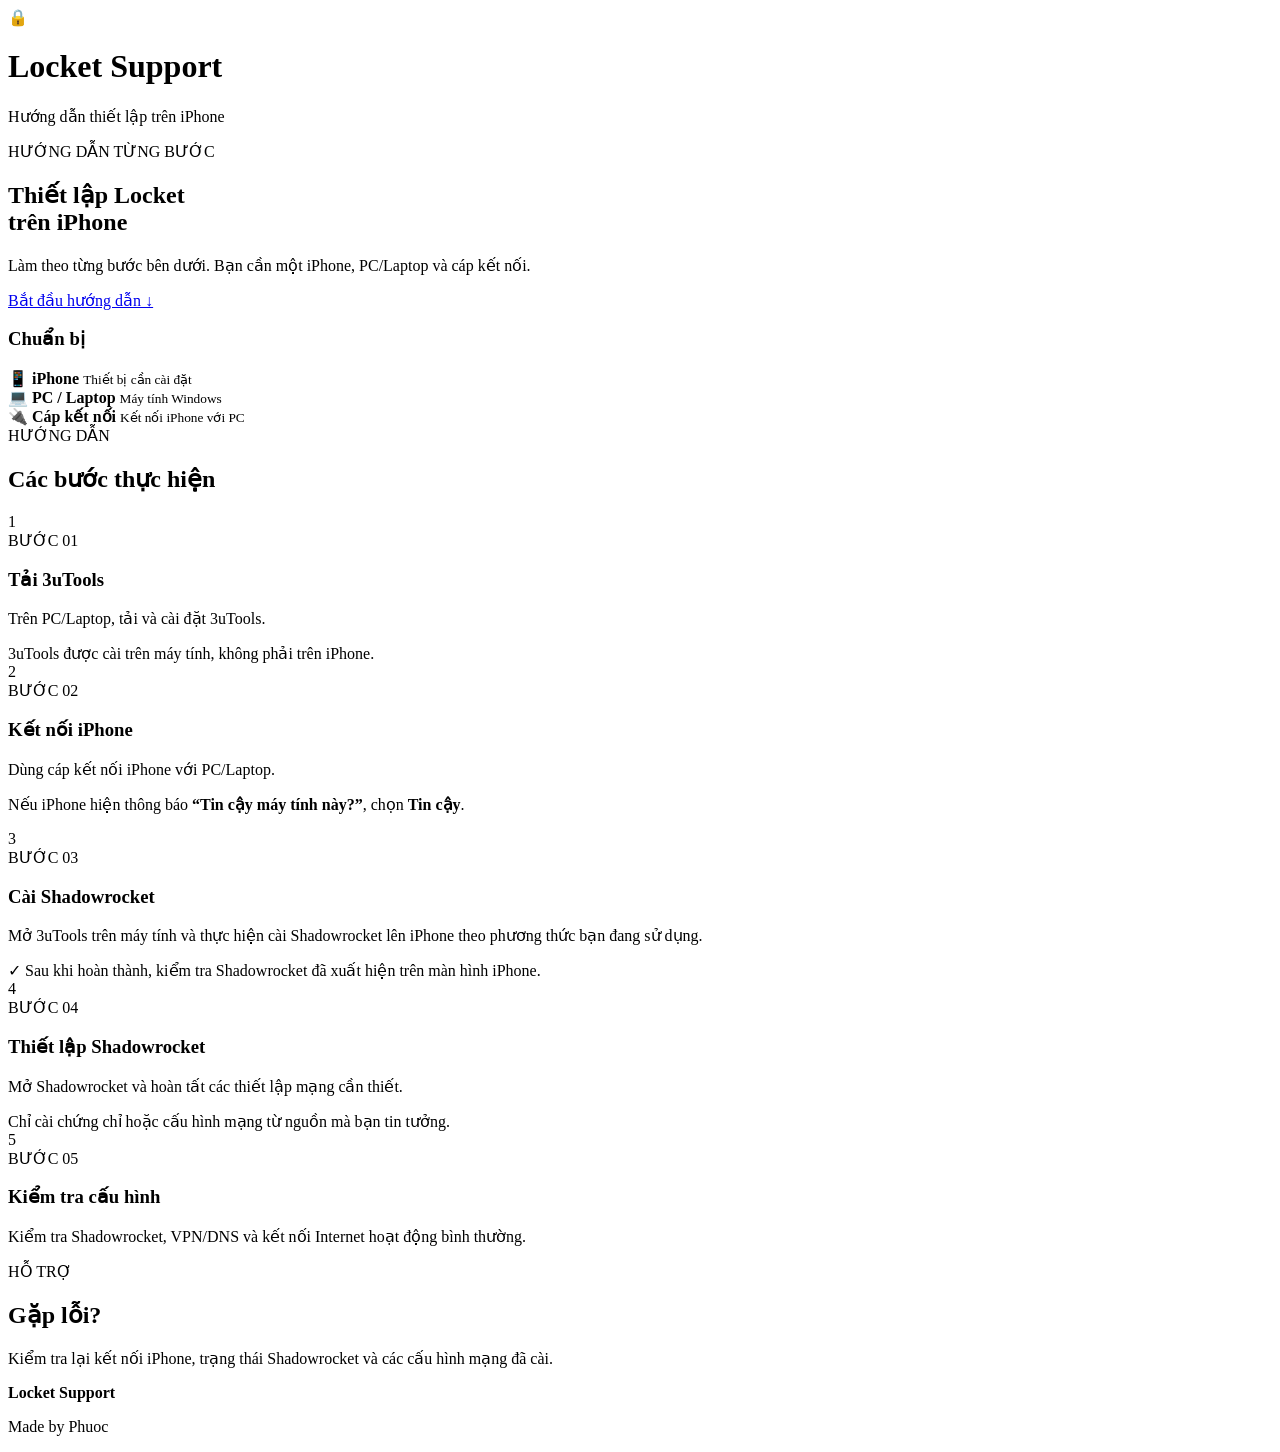
==== index.html @ b85ea480 "Create index.html" ====
<!DOCTYPE html>
<html lang="vi">
<head>
  <meta charset="UTF-8">
  <meta name="viewport" content="width=device-width, initial-scale=1.0">
  <title>Locket Support | Phuoc</title>
  <link rel="stylesheet" href="style.css">
</head>

<body>

<header>
  <div class="logo">🔒</div>
  <div>
    <h1>Locket Support</h1>
    <p>Hướng dẫn thiết lập trên iPhone</p>
  </div>
</header>

<main>

  <section class="hero">
    <span class="badge">HƯỚNG DẪN TỪNG BƯỚC</span>

    <h2>Thiết lập Locket<br>trên iPhone</h2>

    <p>
      Làm theo từng bước bên dưới. Bạn cần một iPhone,
      PC/Laptop và cáp kết nối.
    </p>

    <a href="#guide" class="primary-btn">
      Bắt đầu hướng dẫn ↓
    </a>
  </section>


  <section class="requirements">

    <h3>Chuẩn bị</h3>

    <div class="require-grid">

      <div class="require-card">
        <span>📱</span>
        <strong>iPhone</strong>
        <small>Thiết bị cần cài đặt</small>
      </div>

      <div class="require-card">
        <span>💻</span>
        <strong>PC / Laptop</strong>
        <small>Máy tính Windows</small>
      </div>

      <div class="require-card">
        <span>🔌</span>
        <strong>Cáp kết nối</strong>
        <small>Kết nối iPhone với PC</small>
      </div>

    </div>

  </section>


  <section id="guide" class="guide">

    <div class="section-title">
      <span>HƯỚNG DẪN</span>
      <h2>Các bước thực hiện</h2>
    </div>


    <!-- STEP 1 -->

    <article class="step">

      <div class="step-number">1</div>

      <div class="step-content">

        <span class="step-label">BƯỚC 01</span>

        <h3>Tải 3uTools</h3>

        <p>
          Trên PC/Laptop, tải và cài đặt 3uTools.
        </p>

        <div class="note">
          3uTools được cài trên máy tính, không phải trên iPhone.
        </div>

      </div>

    </article>


    <!-- STEP 2 -->

    <article class="step">

      <div class="step-number">2</div>

      <div class="step-content">

        <span class="step-label">BƯỚC 02</span>

        <h3>Kết nối iPhone</h3>

        <p>
          Dùng cáp kết nối iPhone với PC/Laptop.
        </p>

        <p>
          Nếu iPhone hiện thông báo
          <strong>“Tin cậy máy tính này?”</strong>,
          chọn <strong>Tin cậy</strong>.
        </p>

      </div>

    </article>


    <!-- STEP 3 -->

    <article class="step">

      <div class="step-number">3</div>

      <div class="step-content">

        <span class="step-label">BƯỚC 03</span>

        <h3>Cài Shadowrocket</h3>

        <p>
          Mở 3uTools trên máy tính và thực hiện cài
          Shadowrocket lên iPhone theo phương thức bạn đang sử dụng.
        </p>

        <div class="check">
          ✓ Sau khi hoàn thành, kiểm tra Shadowrocket đã xuất hiện
          trên màn hình iPhone.
        </div>

      </div>

    </article>


    <!-- STEP 4 -->

    <article class="step">

      <div class="step-number">4</div>

      <div class="step-content">

        <span class="step-label">BƯỚC 04</span>

        <h3>Thiết lập Shadowrocket</h3>

        <p>
          Mở Shadowrocket và hoàn tất các thiết lập mạng cần thiết.
        </p>

        <div class="warning">
          Chỉ cài chứng chỉ hoặc cấu hình mạng từ nguồn mà bạn tin tưởng.
        </div>

      </div>

    </article>


    <!-- STEP 5 -->

    <article class="step">

      <div class="step-number">5</div>

      <div class="step-content">

        <span class="step-label">BƯỚC 05</span>

        <h3>Kiểm tra cấu hình</h3>

        <p>
          Kiểm tra Shadowrocket, VPN/DNS và kết nối Internet
          hoạt động bình thường.
        </p>

      </div>

    </article>

  </section>


  <section class="help">

    <span>HỖ TRỢ</span>

    <h2>Gặp lỗi?</h2>

    <p>
      Kiểm tra lại kết nối iPhone, trạng thái Shadowrocket
      và các cấu hình mạng đã cài.
    </p>

  </section>

</main>


<footer>
  <strong>Locket Support</strong>
  <p>Made by Phuoc</p>
</footer>


<script src="script.js"></script>

</body>
</html>
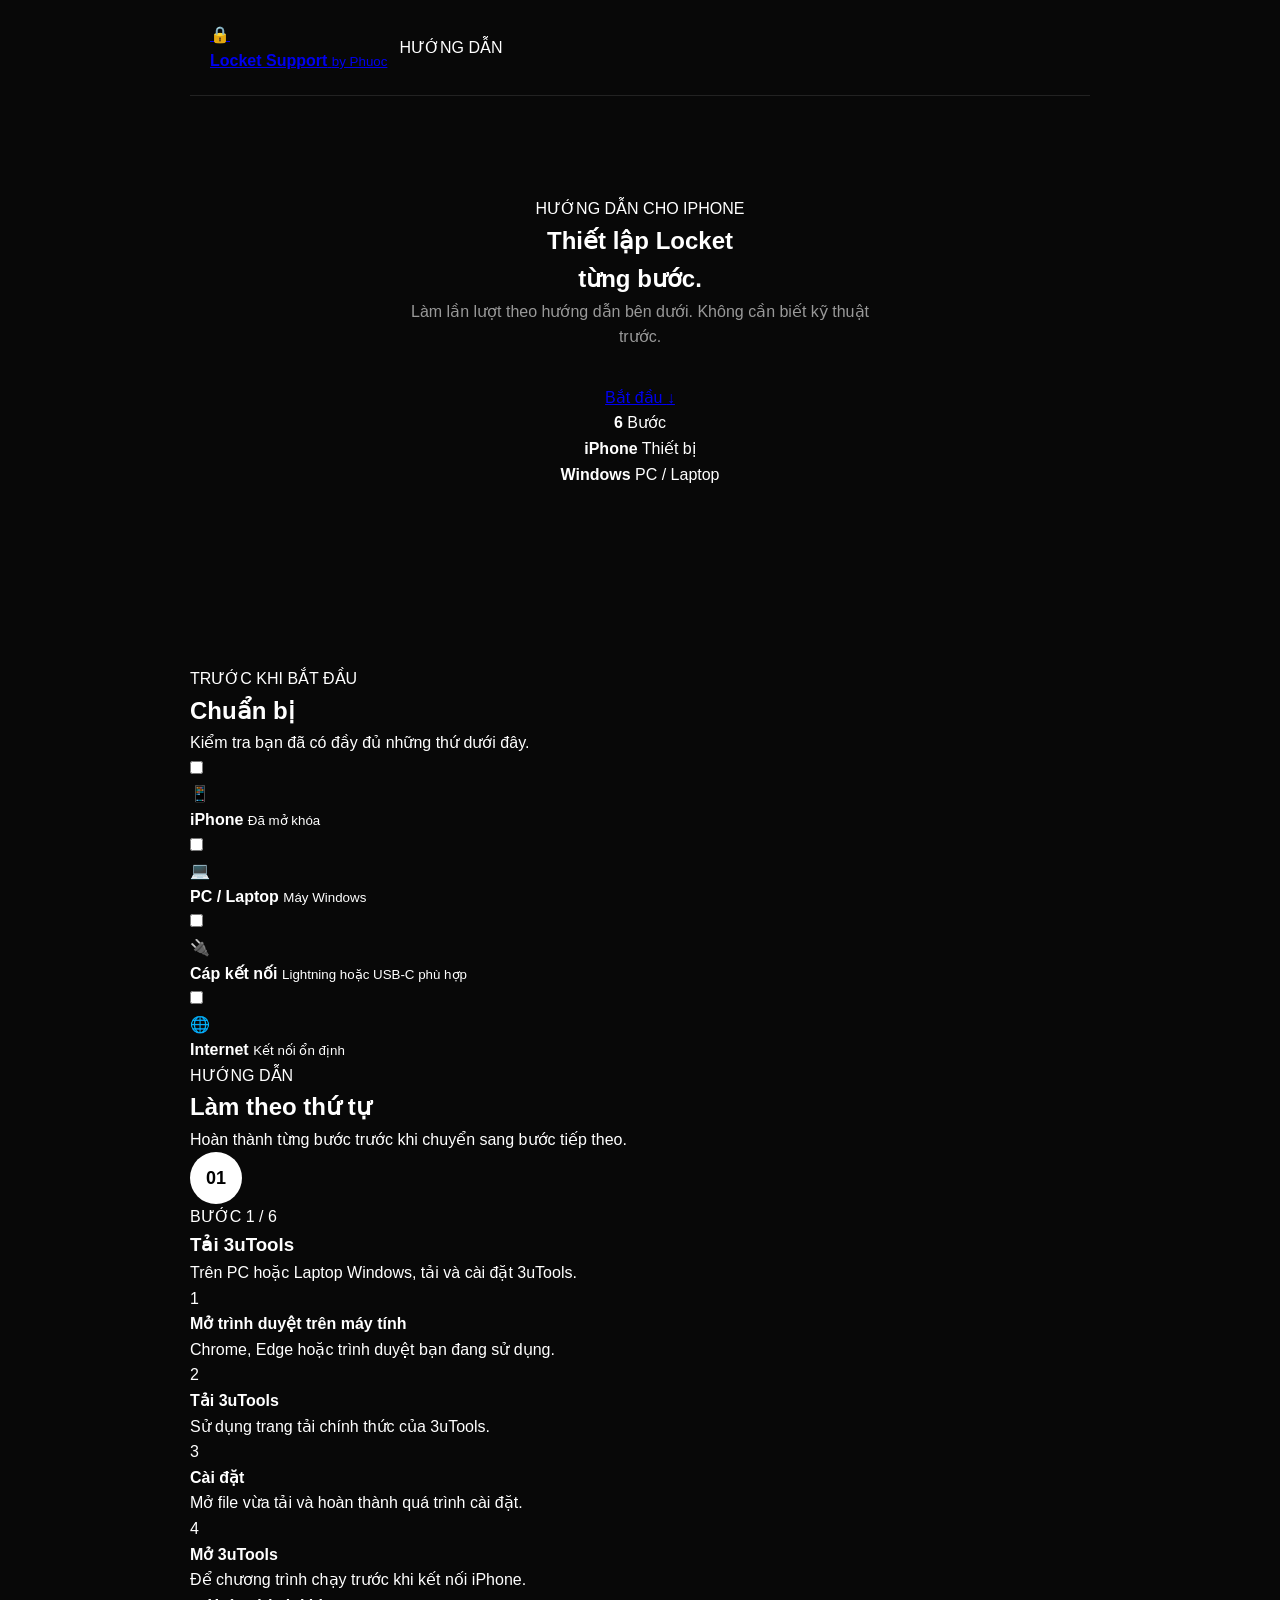
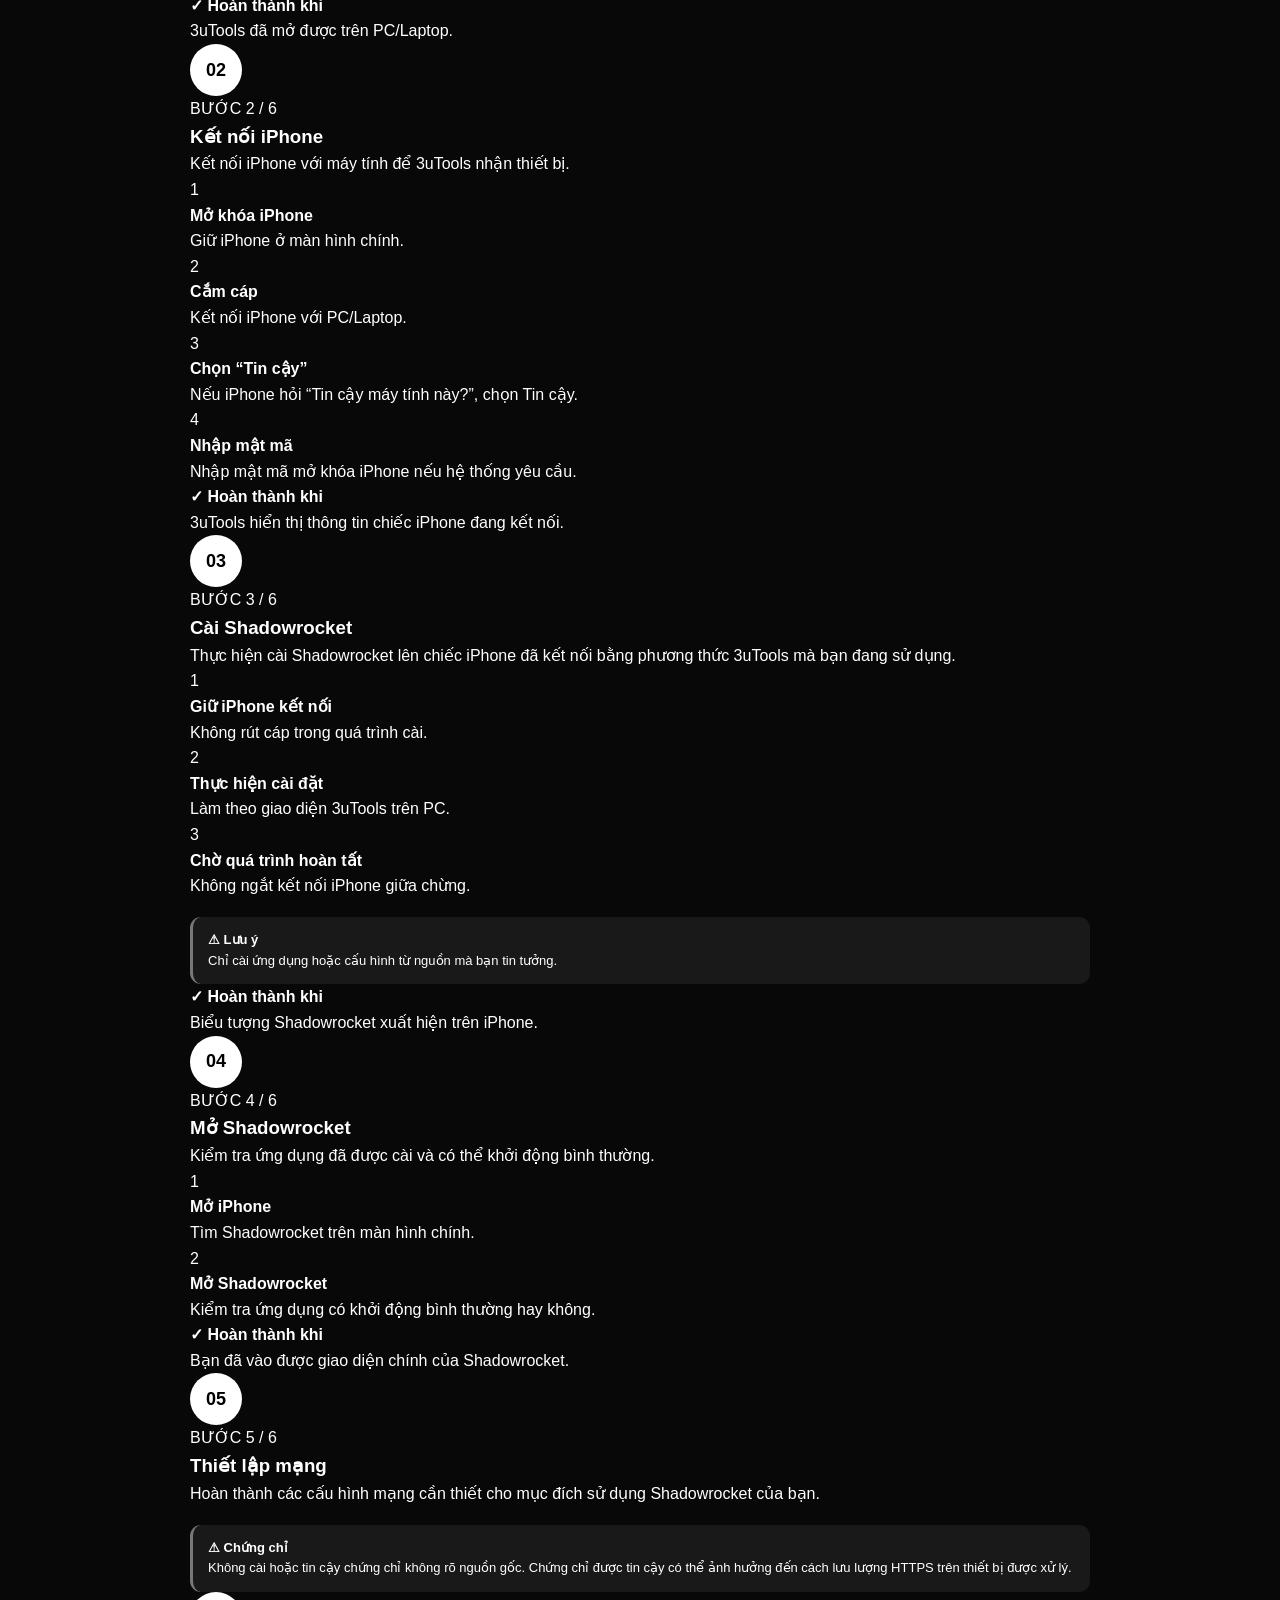
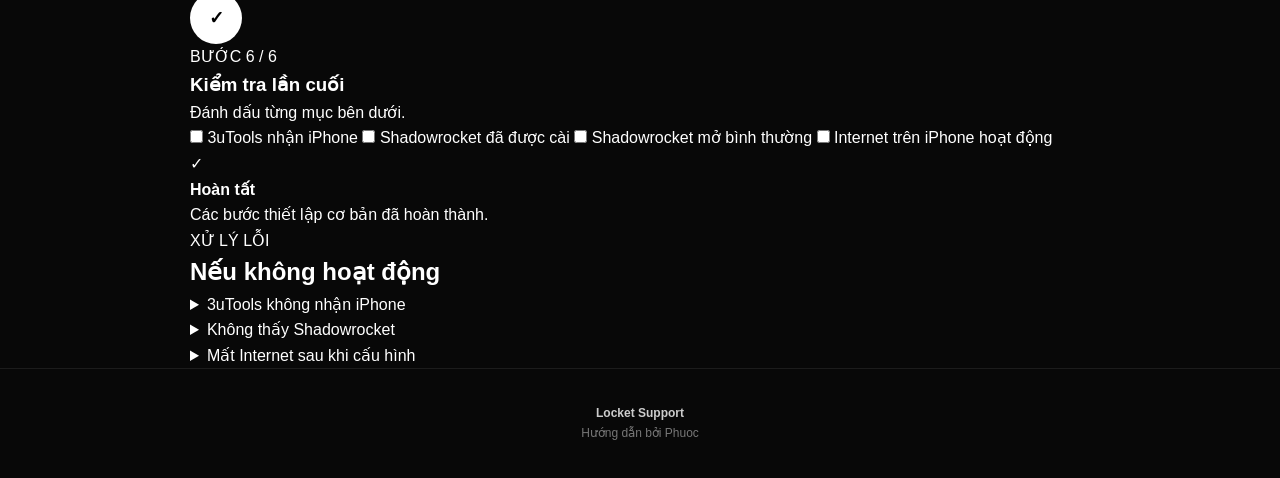
==== commit 74eaba81: "Update index.html" ====
--- a/index.html
+++ b/index.html
@@ -3,120 +3,428 @@
 <head>
   <meta charset="UTF-8">
   <meta name="viewport" content="width=device-width, initial-scale=1.0">
+  <meta name="theme-color" content="#080808">
+
   <title>Locket Support | Phuoc</title>
+
   <link rel="stylesheet" href="style.css">
 </head>
 
 <body>
 
-<header>
-  <div class="logo">🔒</div>
-  <div>
-    <h1>Locket Support</h1>
-    <p>Hướng dẫn thiết lập trên iPhone</p>
+<header class="topbar">
+  <a href="#" class="brand">
+    <div class="brand-icon">🔒</div>
+
+    <div>
+      <strong>Locket Support</strong>
+      <small>by Phuoc</small>
+    </div>
+  </a>
+
+  <div class="status">
+    HƯỚNG DẪN
   </div>
 </header>
 
+
 <main>
 
+  <!-- HERO -->
+
   <section class="hero">
-    <span class="badge">HƯỚNG DẪN TỪNG BƯỚC</span>
-
-    <h2>Thiết lập Locket<br>trên iPhone</h2>
-
-    <p>
-      Làm theo từng bước bên dưới. Bạn cần một iPhone,
-      PC/Laptop và cáp kết nối.
+
+    <div class="hero-badge">
+      HƯỚNG DẪN CHO IPHONE
+    </div>
+
+    <h1>
+      Thiết lập Locket<br>
+      từng bước.
+    </h1>
+
+    <p class="hero-description">
+      Làm lần lượt theo hướng dẫn bên dưới.
+      Không cần biết kỹ thuật trước.
     </p>
 
-    <a href="#guide" class="primary-btn">
-      Bắt đầu hướng dẫn ↓
+    <a href="#prepare" class="primary-button">
+      Bắt đầu
+      <span>↓</span>
     </a>
+
+    <div class="hero-info">
+
+      <div>
+        <strong>6</strong>
+        <span>Bước</span>
+      </div>
+
+      <div>
+        <strong>iPhone</strong>
+        <span>Thiết bị</span>
+      </div>
+
+      <div>
+        <strong>Windows</strong>
+        <span>PC / Laptop</span>
+      </div>
+
+    </div>
+
   </section>
 
 
-  <section class="requirements">
-
-    <h3>Chuẩn bị</h3>
-
-    <div class="require-grid">
-
-      <div class="require-card">
-        <span>📱</span>
-        <strong>iPhone</strong>
-        <small>Thiết bị cần cài đặt</small>
-      </div>
-
-      <div class="require-card">
-        <span>💻</span>
-        <strong>PC / Laptop</strong>
-        <small>Máy tính Windows</small>
-      </div>
-
-      <div class="require-card">
-        <span>🔌</span>
-        <strong>Cáp kết nối</strong>
-        <small>Kết nối iPhone với PC</small>
-      </div>
-
+  <!-- PREPARE -->
+
+  <section id="prepare" class="section">
+
+    <div class="section-heading">
+      <span>TRƯỚC KHI BẮT ĐẦU</span>
+      <h2>Chuẩn bị</h2>
+
+      <p>
+        Kiểm tra bạn đã có đầy đủ những thứ dưới đây.
+      </p>
     </div>
 
+
+    <div class="prepare-grid">
+
+      <label class="check-card">
+        <input type="checkbox">
+        <div class="check-icon">📱</div>
+
+        <div>
+          <strong>iPhone</strong>
+          <small>Đã mở khóa</small>
+        </div>
+      </label>
+
+
+      <label class="check-card">
+        <input type="checkbox">
+        <div class="check-icon">💻</div>
+
+        <div>
+          <strong>PC / Laptop</strong>
+          <small>Máy Windows</small>
+        </div>
+      </label>
+
+
+      <label class="check-card">
+        <input type="checkbox">
+        <div class="check-icon">🔌</div>
+
+        <div>
+          <strong>Cáp kết nối</strong>
+          <small>Lightning hoặc USB-C phù hợp</small>
+        </div>
+      </label>
+
+
+      <label class="check-card">
+        <input type="checkbox">
+        <div class="check-icon">🌐</div>
+
+        <div>
+          <strong>Internet</strong>
+          <small>Kết nối ổn định</small>
+        </div>
+      </label>
+
+    </div>
+
   </section>
 
 
-  <section id="guide" class="guide">
-
-    <div class="section-title">
+
+  <!-- GUIDE -->
+
+  <section class="section guide-section">
+
+    <div class="section-heading">
+
       <span>HƯỚNG DẪN</span>
-      <h2>Các bước thực hiện</h2>
+
+      <h2>Làm theo thứ tự</h2>
+
+      <p>
+        Hoàn thành từng bước trước khi chuyển sang bước tiếp theo.
+      </p>
+
     </div>
 
 
+
     <!-- STEP 1 -->
 
-    <article class="step">
-
-      <div class="step-number">1</div>
-
-      <div class="step-content">
-
-        <span class="step-label">BƯỚC 01</span>
-
-        <h3>Tải 3uTools</h3>
+    <article class="guide-card">
+
+      <div class="step-top">
+
+        <div class="step-number">
+          01
+        </div>
+
+        <div class="step-progress">
+          BƯỚC 1 / 6
+        </div>
+
+      </div>
+
+
+      <h3>Tải 3uTools</h3>
+
+      <p class="step-description">
+        Trên PC hoặc Laptop Windows, tải và cài đặt 3uTools.
+      </p>
+
+
+      <div class="instruction-list">
+
+        <div class="instruction">
+
+          <span>1</span>
+
+          <div>
+            <strong>Mở trình duyệt trên máy tính</strong>
+            <p>Chrome, Edge hoặc trình duyệt bạn đang sử dụng.</p>
+          </div>
+
+        </div>
+
+
+        <div class="instruction">
+
+          <span>2</span>
+
+          <div>
+            <strong>Tải 3uTools</strong>
+            <p>Sử dụng trang tải chính thức của 3uTools.</p>
+          </div>
+
+        </div>
+
+
+        <div class="instruction">
+
+          <span>3</span>
+
+          <div>
+            <strong>Cài đặt</strong>
+            <p>Mở file vừa tải và hoàn thành quá trình cài đặt.</p>
+          </div>
+
+        </div>
+
+
+        <div class="instruction">
+
+          <span>4</span>
+
+          <div>
+            <strong>Mở 3uTools</strong>
+            <p>Để chương trình chạy trước khi kết nối iPhone.</p>
+          </div>
+
+        </div>
+
+      </div>
+
+
+      <div class="tip">
+        <strong>✓ Hoàn thành khi</strong>
+        <p>3uTools đã mở được trên PC/Laptop.</p>
+      </div>
+
+    </article>
+
+
+
+    <!-- STEP 2 -->
+
+    <article class="guide-card">
+
+      <div class="step-top">
+
+        <div class="step-number">
+          02
+        </div>
+
+        <div class="step-progress">
+          BƯỚC 2 / 6
+        </div>
+
+      </div>
+
+
+      <h3>Kết nối iPhone</h3>
+
+      <p class="step-description">
+        Kết nối iPhone với máy tính để 3uTools nhận thiết bị.
+      </p>
+
+
+      <div class="instruction-list">
+
+        <div class="instruction">
+
+          <span>1</span>
+
+          <div>
+            <strong>Mở khóa iPhone</strong>
+            <p>Giữ iPhone ở màn hình chính.</p>
+          </div>
+
+        </div>
+
+
+        <div class="instruction">
+
+          <span>2</span>
+
+          <div>
+            <strong>Cắm cáp</strong>
+            <p>Kết nối iPhone với PC/Laptop.</p>
+          </div>
+
+        </div>
+
+
+        <div class="instruction">
+
+          <span>3</span>
+
+          <div>
+            <strong>Chọn “Tin cậy”</strong>
+
+            <p>
+              Nếu iPhone hỏi
+              “Tin cậy máy tính này?”,
+              chọn Tin cậy.
+            </p>
+
+          </div>
+
+        </div>
+
+
+        <div class="instruction">
+
+          <span>4</span>
+
+          <div>
+            <strong>Nhập mật mã</strong>
+
+            <p>
+              Nhập mật mã mở khóa iPhone nếu hệ thống yêu cầu.
+            </p>
+
+          </div>
+
+        </div>
+
+      </div>
+
+
+      <div class="tip">
+
+        <strong>✓ Hoàn thành khi</strong>
 
         <p>
-          Trên PC/Laptop, tải và cài đặt 3uTools.
+          3uTools hiển thị thông tin chiếc iPhone đang kết nối.
         </p>
 
-        <div class="note">
-          3uTools được cài trên máy tính, không phải trên iPhone.
-        </div>
-
       </div>
 
     </article>
 
 
-    <!-- STEP 2 -->
-
-    <article class="step">
-
-      <div class="step-number">2</div>
-
-      <div class="step-content">
-
-        <span class="step-label">BƯỚC 02</span>
-
-        <h3>Kết nối iPhone</h3>
+
+    <!-- STEP 3 -->
+
+    <article class="guide-card">
+
+      <div class="step-top">
+
+        <div class="step-number">
+          03
+        </div>
+
+        <div class="step-progress">
+          BƯỚC 3 / 6
+        </div>
+
+      </div>
+
+
+      <h3>Cài Shadowrocket</h3>
+
+      <p class="step-description">
+        Thực hiện cài Shadowrocket lên chiếc iPhone đã kết nối
+        bằng phương thức 3uTools mà bạn đang sử dụng.
+      </p>
+
+
+      <div class="instruction-list">
+
+        <div class="instruction">
+
+          <span>1</span>
+
+          <div>
+            <strong>Giữ iPhone kết nối</strong>
+            <p>Không rút cáp trong quá trình cài.</p>
+          </div>
+
+        </div>
+
+
+        <div class="instruction">
+
+          <span>2</span>
+
+          <div>
+            <strong>Thực hiện cài đặt</strong>
+            <p>Làm theo giao diện 3uTools trên PC.</p>
+          </div>
+
+        </div>
+
+
+        <div class="instruction">
+
+          <span>3</span>
+
+          <div>
+            <strong>Chờ quá trình hoàn tất</strong>
+            <p>Không ngắt kết nối iPhone giữa chừng.</p>
+          </div>
+
+        </div>
+
+      </div>
+
+
+      <div class="warning">
+
+        <strong>⚠ Lưu ý</strong>
 
         <p>
-          Dùng cáp kết nối iPhone với PC/Laptop.
+          Chỉ cài ứng dụng hoặc cấu hình từ nguồn mà bạn tin tưởng.
         </p>
 
+      </div>
+
+
+      <div class="tip">
+
+        <strong>✓ Hoàn thành khi</strong>
+
         <p>
-          Nếu iPhone hiện thông báo
-          <strong>“Tin cậy máy tính này?”</strong>,
-          chọn <strong>Tin cậy</strong>.
+          Biểu tượng Shadowrocket xuất hiện trên iPhone.
         </p>
 
       </div>
@@ -124,73 +432,171 @@
     </article>
 
 
-    <!-- STEP 3 -->
-
-    <article class="step">
-
-      <div class="step-number">3</div>
-
-      <div class="step-content">
-
-        <span class="step-label">BƯỚC 03</span>
-
-        <h3>Cài Shadowrocket</h3>
+
+    <!-- STEP 4 -->
+
+    <article class="guide-card">
+
+      <div class="step-top">
+
+        <div class="step-number">
+          04
+        </div>
+
+        <div class="step-progress">
+          BƯỚC 4 / 6
+        </div>
+
+      </div>
+
+
+      <h3>Mở Shadowrocket</h3>
+
+      <p class="step-description">
+        Kiểm tra ứng dụng đã được cài và có thể khởi động bình thường.
+      </p>
+
+
+      <div class="instruction-list">
+
+        <div class="instruction">
+
+          <span>1</span>
+
+          <div>
+            <strong>Mở iPhone</strong>
+            <p>Tìm Shadowrocket trên màn hình chính.</p>
+          </div>
+
+        </div>
+
+
+        <div class="instruction">
+
+          <span>2</span>
+
+          <div>
+            <strong>Mở Shadowrocket</strong>
+            <p>Kiểm tra ứng dụng có khởi động bình thường hay không.</p>
+          </div>
+
+        </div>
+
+      </div>
+
+
+      <div class="tip">
+
+        <strong>✓ Hoàn thành khi</strong>
 
         <p>
-          Mở 3uTools trên máy tính và thực hiện cài
-          Shadowrocket lên iPhone theo phương thức bạn đang sử dụng.
+          Bạn đã vào được giao diện chính của Shadowrocket.
         </p>
 
-        <div class="check">
-          ✓ Sau khi hoàn thành, kiểm tra Shadowrocket đã xuất hiện
-          trên màn hình iPhone.
-        </div>
-
       </div>
 
     </article>
 
 
-    <!-- STEP 4 -->
-
-    <article class="step">
-
-      <div class="step-number">4</div>
-
-      <div class="step-content">
-
-        <span class="step-label">BƯỚC 04</span>
-
-        <h3>Thiết lập Shadowrocket</h3>
+
+    <!-- STEP 5 -->
+
+    <article class="guide-card">
+
+      <div class="step-top">
+
+        <div class="step-number">
+          05
+        </div>
+
+        <div class="step-progress">
+          BƯỚC 5 / 6
+        </div>
+
+      </div>
+
+
+      <h3>Thiết lập mạng</h3>
+
+      <p class="step-description">
+        Hoàn thành các cấu hình mạng cần thiết cho mục đích sử dụng
+        Shadowrocket của bạn.
+      </p>
+
+
+      <div class="warning">
+
+        <strong>⚠ Chứng chỉ</strong>
 
         <p>
-          Mở Shadowrocket và hoàn tất các thiết lập mạng cần thiết.
+          Không cài hoặc tin cậy chứng chỉ không rõ nguồn gốc.
+          Chứng chỉ được tin cậy có thể ảnh hưởng đến cách lưu lượng
+          HTTPS trên thiết bị được xử lý.
         </p>
 
-        <div class="warning">
-          Chỉ cài chứng chỉ hoặc cấu hình mạng từ nguồn mà bạn tin tưởng.
-        </div>
-
       </div>
 
     </article>
 
 
-    <!-- STEP 5 -->
-
-    <article class="step">
-
-      <div class="step-number">5</div>
-
-      <div class="step-content">
-
-        <span class="step-label">BƯỚC 05</span>
-
-        <h3>Kiểm tra cấu hình</h3>
+
+    <!-- STEP 6 -->
+
+    <article class="guide-card final-card">
+
+      <div class="step-top">
+
+        <div class="step-number">
+          ✓
+        </div>
+
+        <div class="step-progress">
+          BƯỚC 6 / 6
+        </div>
+
+      </div>
+
+
+      <h3>Kiểm tra lần cuối</h3>
+
+      <p class="step-description">
+        Đánh dấu từng mục bên dưới.
+      </p>
+
+
+      <div class="final-checklist">
+
+        <label>
+          <input type="checkbox">
+          <span>3uTools nhận iPhone</span>
+        </label>
+
+        <label>
+          <input type="checkbox">
+          <span>Shadowrocket đã được cài</span>
+        </label>
+
+        <label>
+          <input type="checkbox">
+          <span>Shadowrocket mở bình thường</span>
+        </label>
+
+        <label>
+          <input type="checkbox">
+          <span>Internet trên iPhone hoạt động</span>
+        </label>
+
+      </div>
+
+
+      <div id="completeMessage" class="complete-message">
+
+        <div>✓</div>
+
+        <strong>Hoàn tất</strong>
 
         <p>
-          Kiểm tra Shadowrocket, VPN/DNS và kết nối Internet
-          hoạt động bình thường.
+          Các bước thiết lập cơ bản đã hoàn thành.
         </p>
 
       </div>
@@ -200,25 +606,75 @@
   </section>
 
 
-  <section class="help">
-
-    <span>HỖ TRỢ</span>
-
-    <h2>Gặp lỗi?</h2>
-
-    <p>
-      Kiểm tra lại kết nối iPhone, trạng thái Shadowrocket
-      và các cấu hình mạng đã cài.
-    </p>
+
+  <!-- TROUBLESHOOT -->
+
+  <section class="section">
+
+    <div class="section-heading">
+
+      <span>XỬ LÝ LỖI</span>
+
+      <h2>Nếu không hoạt động</h2>
+
+    </div>
+
+
+    <details>
+
+      <summary>
+        3uTools không nhận iPhone
+      </summary>
+
+      <p>
+        Kiểm tra cáp kết nối, mở khóa iPhone và kiểm tra
+        iPhone đã chọn Tin cậy máy tính hay chưa.
+      </p>
+
+    </details>
+
+
+    <details>
+
+      <summary>
+        Không thấy Shadowrocket
+      </summary>
+
+      <p>
+        Kiểm tra lại quá trình cài đặt trên 3uTools và xác nhận
+        quá trình đã hoàn thành.
+      </p>
+
+    </details>
+
+
+    <details>
+
+      <summary>
+        Mất Internet sau khi cấu hình
+      </summary>
+
+      <p>
+        Tắt cấu hình VPN/proxy vừa bật và kiểm tra lại kết nối
+        Internet trước khi tiếp tục.
+      </p>
+
+    </details>
 
   </section>
 
 </main>
 
 
+
 <footer>
+
   <strong>Locket Support</strong>
-  <p>Made by Phuoc</p>
+
+  <p>
+    Hướng dẫn bởi Phuoc
+  </p>
+
 </footer>
 
 
--- a/style.css
+++ b/style.css
@@ -0,0 +1,262 @@
+* {
+  box-sizing: border-box;
+  margin: 0;
+  padding: 0;
+}
+
+html {
+  scroll-behavior: smooth;
+}
+
+body {
+  font-family: -apple-system, BlinkMacSystemFont, "Segoe UI", sans-serif;
+  background: #080808;
+  color: #fff;
+  line-height: 1.6;
+}
+
+header {
+  max-width: 900px;
+  margin: auto;
+  padding: 22px 20px;
+  display: flex;
+  align-items: center;
+  gap: 12px;
+  border-bottom: 1px solid #222;
+}
+
+.logo {
+  width: 45px;
+  height: 45px;
+  display: grid;
+  place-items: center;
+  background: #202020;
+  border-radius: 14px;
+  font-size: 21px;
+}
+
+header h1 {
+  font-size: 17px;
+}
+
+header p {
+  font-size: 12px;
+  color: #888;
+}
+
+main {
+  max-width: 900px;
+  margin: auto;
+}
+
+.hero {
+  min-height: 570px;
+  padding: 100px 20px 60px;
+  text-align: center;
+}
+
+.badge,
+.section-title span,
+.help > span {
+  font-size: 11px;
+  letter-spacing: 2px;
+  color: #aaa;
+}
+
+.hero h2 {
+  font-size: clamp(44px, 10vw, 78px);
+  line-height: 0.98;
+  letter-spacing: -4px;
+  margin: 25px 0;
+}
+
+.hero p {
+  max-width: 500px;
+  margin: 0 auto 35px;
+  color: #999;
+}
+
+.primary-btn {
+  display: inline-block;
+  text-decoration: none;
+  color: #000;
+  background: #fff;
+  padding: 15px 24px;
+  border-radius: 14px;
+  font-weight: 700;
+  transition: .2s;
+}
+
+.primary-btn:hover {
+  transform: translateY(-2px);
+}
+
+.requirements {
+  padding: 50px 20px 80px;
+}
+
+.requirements h3 {
+  margin-bottom: 20px;
+}
+
+.require-grid {
+  display: grid;
+  grid-template-columns: repeat(3, 1fr);
+  gap: 12px;
+}
+
+.require-card {
+  background: #111;
+  border: 1px solid #202020;
+  border-radius: 18px;
+  padding: 22px;
+  display: flex;
+  flex-direction: column;
+}
+
+.require-card span {
+  font-size: 25px;
+  margin-bottom: 20px;
+}
+
+.require-card small {
+  color: #777;
+  margin-top: 3px;
+}
+
+.guide {
+  padding: 60px 20px;
+}
+
+.section-title {
+  margin-bottom: 35px;
+}
+
+.section-title h2 {
+  font-size: 34px;
+  margin-top: 5px;
+}
+
+.step {
+  position: relative;
+  display: grid;
+  grid-template-columns: 65px 1fr;
+  gap: 20px;
+  padding-bottom: 22px;
+}
+
+.step-number {
+  width: 52px;
+  height: 52px;
+  display: grid;
+  place-items: center;
+  background: #fff;
+  color: #000;
+  border-radius: 50%;
+  font-weight: 800;
+  font-size: 18px;
+}
+
+.step-content {
+  background: #111;
+  border: 1px solid #202020;
+  border-radius: 20px;
+  padding: 25px;
+  margin-bottom: 15px;
+}
+
+.step-label {
+  color: #666;
+  font-size: 10px;
+  letter-spacing: 2px;
+}
+
+.step-content h3 {
+  font-size: 23px;
+  margin: 5px 0 12px;
+}
+
+.step-content p {
+  color: #aaa;
+  margin-top: 7px;
+}
+
+.note,
+.warning,
+.check {
+  padding: 13px 15px;
+  border-radius: 11px;
+  margin-top: 18px;
+  background: #191919;
+  font-size: 13px;
+}
+
+.warning {
+  border-left: 3px solid #777;
+}
+
+.check {
+  color: #ccc;
+}
+
+.help {
+  margin: 60px 20px;
+  padding: 45px 30px;
+  background: #111;
+  border: 1px solid #222;
+  border-radius: 25px;
+  text-align: center;
+}
+
+.help h2 {
+  font-size: 32px;
+  margin: 5px;
+}
+
+.help p {
+  color: #888;
+  max-width: 500px;
+  margin: auto;
+}
+
+footer {
+  border-top: 1px solid #1c1c1c;
+  text-align: center;
+  padding: 35px;
+  color: #777;
+  font-size: 12px;
+}
+
+footer strong {
+  color: #ccc;
+}
+
+@media (max-width: 600px) {
+
+  .hero {
+    padding-top: 75px;
+    min-height: 500px;
+  }
+
+  .hero h2 {
+    letter-spacing: -2px;
+  }
+
+  .require-grid {
+    grid-template-columns: 1fr;
+  }
+
+  .step {
+    grid-template-columns: 45px 1fr;
+    gap: 12px;
+  }
+
+  .step-number {
+    width: 42px;
+    height: 42px;
+  }
+
+  .step-content {
+    padding: 20px;
+  }
+}
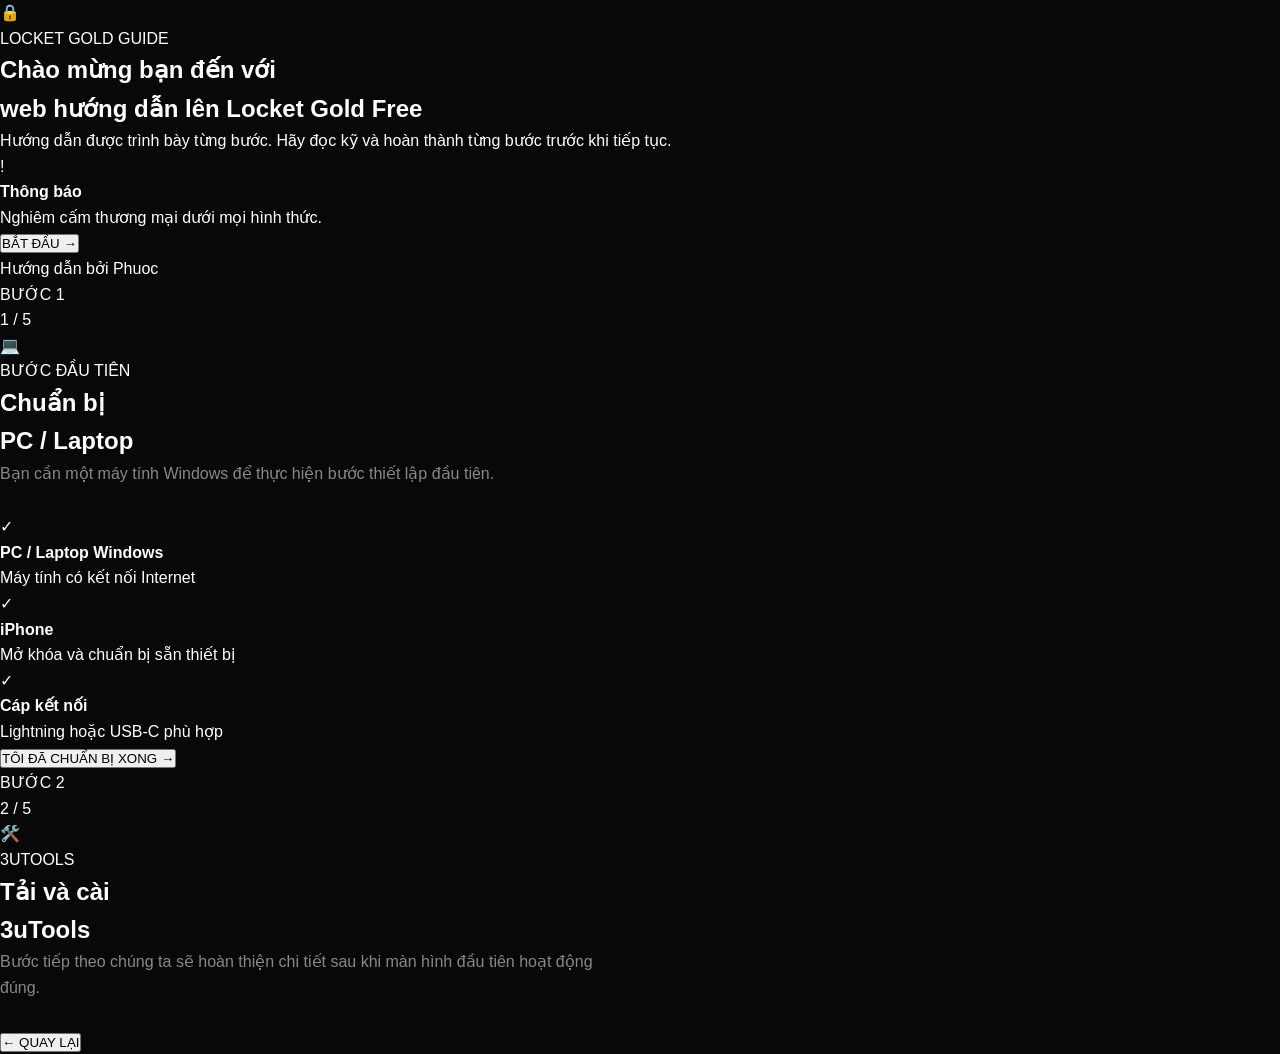
==== commit cb5493c6: "Update index.html" ====
--- a/index.html
+++ b/index.html
@@ -3,682 +3,201 @@
 <head>
   <meta charset="UTF-8">
   <meta name="viewport" content="width=device-width, initial-scale=1.0">
-  <meta name="theme-color" content="#080808">
-
-  <title>Locket Support | Phuoc</title>
+  <meta name="theme-color" content="#050505">
+
+  <title>Locket Gold | Phuoc</title>
 
   <link rel="stylesheet" href="style.css">
 </head>
 
 <body>
 
-<header class="topbar">
-  <a href="#" class="brand">
-    <div class="brand-icon">🔒</div>
-
-    <div>
-      <strong>Locket Support</strong>
-      <small>by Phuoc</small>
+  <!-- MÀN HÌNH CHÀO -->
+
+  <section id="welcome" class="screen active">
+
+    <div class="welcome-content">
+
+      <div class="locket-icon">
+        🔒
+      </div>
+
+      <div class="mini-title">
+        LOCKET GOLD GUIDE
+      </div>
+
+      <h1>
+        Chào mừng bạn đến với<br>
+        web hướng dẫn lên
+        <span>Locket Gold Free</span>
+      </h1>
+
+      <p class="description">
+        Hướng dẫn được trình bày từng bước.
+        Hãy đọc kỹ và hoàn thành từng bước trước khi tiếp tục.
+      </p>
+
+      <div class="notice">
+        <div class="notice-icon">!</div>
+
+        <div>
+          <strong>Thông báo</strong>
+          <p>
+            Nghiêm cấm thương mại dưới mọi hình thức.
+          </p>
+        </div>
+      </div>
+
+      <button class="start-button" onclick="startGuide()">
+        BẮT ĐẦU
+        <span>→</span>
+      </button>
+
+      <p class="credit">
+        Hướng dẫn bởi Phuoc
+      </p>
+
     </div>
-  </a>
-
-  <div class="status">
-    HƯỚNG DẪN
-  </div>
-</header>
-
-
-<main>
-
-  <!-- HERO -->
-
-  <section class="hero">
-
-    <div class="hero-badge">
-      HƯỚNG DẪN CHO IPHONE
+
+  </section>
+
+
+  <!-- BƯỚC 1 -->
+
+  <section id="step1" class="screen">
+
+    <div class="guide-container">
+
+      <div class="progress">
+
+        <span>BƯỚC 1</span>
+
+        <div class="progress-bar">
+          <div style="width: 20%"></div>
+        </div>
+
+        <span>1 / 5</span>
+
+      </div>
+
+
+      <div class="step-icon">
+        💻
+      </div>
+
+
+      <div class="step-label">
+        BƯỚC ĐẦU TIÊN
+      </div>
+
+
+      <h2>
+        Chuẩn bị<br>
+        PC / Laptop
+      </h2>
+
+
+      <p class="step-description">
+        Bạn cần một máy tính Windows để thực hiện
+        bước thiết lập đầu tiên.
+      </p>
+
+
+      <div class="requirements">
+
+        <div class="requirement">
+          <span>✓</span>
+
+          <div>
+            <strong>PC / Laptop Windows</strong>
+            <p>Máy tính có kết nối Internet</p>
+          </div>
+        </div>
+
+
+        <div class="requirement">
+          <span>✓</span>
+
+          <div>
+            <strong>iPhone</strong>
+            <p>Mở khóa và chuẩn bị sẵn thiết bị</p>
+          </div>
+        </div>
+
+
+        <div class="requirement">
+          <span>✓</span>
+
+          <div>
+            <strong>Cáp kết nối</strong>
+            <p>Lightning hoặc USB-C phù hợp</p>
+          </div>
+        </div>
+
+      </div>
+
+
+      <button class="next-button" onclick="nextStep()">
+        TÔI ĐÃ CHUẨN BỊ XONG
+        <span>→</span>
+      </button>
+
     </div>
 
-    <h1>
-      Thiết lập Locket<br>
-      từng bước.
-    </h1>
-
-    <p class="hero-description">
-      Làm lần lượt theo hướng dẫn bên dưới.
-      Không cần biết kỹ thuật trước.
-    </p>
-
-    <a href="#prepare" class="primary-button">
-      Bắt đầu
-      <span>↓</span>
-    </a>
-
-    <div class="hero-info">
-
-      <div>
-        <strong>6</strong>
-        <span>Bước</span>
-      </div>
-
-      <div>
-        <strong>iPhone</strong>
-        <span>Thiết bị</span>
-      </div>
-
-      <div>
-        <strong>Windows</strong>
-        <span>PC / Laptop</span>
-      </div>
+  </section>
+
+
+  <!-- BƯỚC 2 PLACEHOLDER -->
+
+  <section id="step2" class="screen">
+
+    <div class="guide-container">
+
+      <div class="progress">
+
+        <span>BƯỚC 2</span>
+
+        <div class="progress-bar">
+          <div style="width: 40%"></div>
+        </div>
+
+        <span>2 / 5</span>
+
+      </div>
+
+
+      <div class="step-icon">
+        🛠️
+      </div>
+
+
+      <div class="step-label">
+        3UTOOLS
+      </div>
+
+
+      <h2>
+        Tải và cài<br>
+        3uTools
+      </h2>
+
+
+      <p class="step-description">
+        Bước tiếp theo chúng ta sẽ hoàn thiện chi tiết
+        sau khi màn hình đầu tiên hoạt động đúng.
+      </p>
+
+
+      <button class="back-button" onclick="previousStep()">
+        ← QUAY LẠI
+      </button>
 
     </div>
 
   </section>
 
 
-  <!-- PREPARE -->
-
-  <section id="prepare" class="section">
-
-    <div class="section-heading">
-      <span>TRƯỚC KHI BẮT ĐẦU</span>
-      <h2>Chuẩn bị</h2>
-
-      <p>
-        Kiểm tra bạn đã có đầy đủ những thứ dưới đây.
-      </p>
-    </div>
-
-
-    <div class="prepare-grid">
-
-      <label class="check-card">
-        <input type="checkbox">
-        <div class="check-icon">📱</div>
-
-        <div>
-          <strong>iPhone</strong>
-          <small>Đã mở khóa</small>
-        </div>
-      </label>
-
-
-      <label class="check-card">
-        <input type="checkbox">
-        <div class="check-icon">💻</div>
-
-        <div>
-          <strong>PC / Laptop</strong>
-          <small>Máy Windows</small>
-        </div>
-      </label>
-
-
-      <label class="check-card">
-        <input type="checkbox">
-        <div class="check-icon">🔌</div>
-
-        <div>
-          <strong>Cáp kết nối</strong>
-          <small>Lightning hoặc USB-C phù hợp</small>
-        </div>
-      </label>
-
-
-      <label class="check-card">
-        <input type="checkbox">
-        <div class="check-icon">🌐</div>
-
-        <div>
-          <strong>Internet</strong>
-          <small>Kết nối ổn định</small>
-        </div>
-      </label>
-
-    </div>
-
-  </section>
-
-
-
-  <!-- GUIDE -->
-
-  <section class="section guide-section">
-
-    <div class="section-heading">
-
-      <span>HƯỚNG DẪN</span>
-
-      <h2>Làm theo thứ tự</h2>
-
-      <p>
-        Hoàn thành từng bước trước khi chuyển sang bước tiếp theo.
-      </p>
-
-    </div>
-
-
-
-    <!-- STEP 1 -->
-
-    <article class="guide-card">
-
-      <div class="step-top">
-
-        <div class="step-number">
-          01
-        </div>
-
-        <div class="step-progress">
-          BƯỚC 1 / 6
-        </div>
-
-      </div>
-
-
-      <h3>Tải 3uTools</h3>
-
-      <p class="step-description">
-        Trên PC hoặc Laptop Windows, tải và cài đặt 3uTools.
-      </p>
-
-
-      <div class="instruction-list">
-
-        <div class="instruction">
-
-          <span>1</span>
-
-          <div>
-            <strong>Mở trình duyệt trên máy tính</strong>
-            <p>Chrome, Edge hoặc trình duyệt bạn đang sử dụng.</p>
-          </div>
-
-        </div>
-
-
-        <div class="instruction">
-
-          <span>2</span>
-
-          <div>
-            <strong>Tải 3uTools</strong>
-            <p>Sử dụng trang tải chính thức của 3uTools.</p>
-          </div>
-
-        </div>
-
-
-        <div class="instruction">
-
-          <span>3</span>
-
-          <div>
-            <strong>Cài đặt</strong>
-            <p>Mở file vừa tải và hoàn thành quá trình cài đặt.</p>
-          </div>
-
-        </div>
-
-
-        <div class="instruction">
-
-          <span>4</span>
-
-          <div>
-            <strong>Mở 3uTools</strong>
-            <p>Để chương trình chạy trước khi kết nối iPhone.</p>
-          </div>
-
-        </div>
-
-      </div>
-
-
-      <div class="tip">
-        <strong>✓ Hoàn thành khi</strong>
-        <p>3uTools đã mở được trên PC/Laptop.</p>
-      </div>
-
-    </article>
-
-
-
-    <!-- STEP 2 -->
-
-    <article class="guide-card">
-
-      <div class="step-top">
-
-        <div class="step-number">
-          02
-        </div>
-
-        <div class="step-progress">
-          BƯỚC 2 / 6
-        </div>
-
-      </div>
-
-
-      <h3>Kết nối iPhone</h3>
-
-      <p class="step-description">
-        Kết nối iPhone với máy tính để 3uTools nhận thiết bị.
-      </p>
-
-
-      <div class="instruction-list">
-
-        <div class="instruction">
-
-          <span>1</span>
-
-          <div>
-            <strong>Mở khóa iPhone</strong>
-            <p>Giữ iPhone ở màn hình chính.</p>
-          </div>
-
-        </div>
-
-
-        <div class="instruction">
-
-          <span>2</span>
-
-          <div>
-            <strong>Cắm cáp</strong>
-            <p>Kết nối iPhone với PC/Laptop.</p>
-          </div>
-
-        </div>
-
-
-        <div class="instruction">
-
-          <span>3</span>
-
-          <div>
-            <strong>Chọn “Tin cậy”</strong>
-
-            <p>
-              Nếu iPhone hỏi
-              “Tin cậy máy tính này?”,
-              chọn Tin cậy.
-            </p>
-
-          </div>
-
-        </div>
-
-
-        <div class="instruction">
-
-          <span>4</span>
-
-          <div>
-            <strong>Nhập mật mã</strong>
-
-            <p>
-              Nhập mật mã mở khóa iPhone nếu hệ thống yêu cầu.
-            </p>
-
-          </div>
-
-        </div>
-
-      </div>
-
-
-      <div class="tip">
-
-        <strong>✓ Hoàn thành khi</strong>
-
-        <p>
-          3uTools hiển thị thông tin chiếc iPhone đang kết nối.
-        </p>
-
-      </div>
-
-    </article>
-
-
-
-    <!-- STEP 3 -->
-
-    <article class="guide-card">
-
-      <div class="step-top">
-
-        <div class="step-number">
-          03
-        </div>
-
-        <div class="step-progress">
-          BƯỚC 3 / 6
-        </div>
-
-      </div>
-
-
-      <h3>Cài Shadowrocket</h3>
-
-      <p class="step-description">
-        Thực hiện cài Shadowrocket lên chiếc iPhone đã kết nối
-        bằng phương thức 3uTools mà bạn đang sử dụng.
-      </p>
-
-
-      <div class="instruction-list">
-
-        <div class="instruction">
-
-          <span>1</span>
-
-          <div>
-            <strong>Giữ iPhone kết nối</strong>
-            <p>Không rút cáp trong quá trình cài.</p>
-          </div>
-
-        </div>
-
-
-        <div class="instruction">
-
-          <span>2</span>
-
-          <div>
-            <strong>Thực hiện cài đặt</strong>
-            <p>Làm theo giao diện 3uTools trên PC.</p>
-          </div>
-
-        </div>
-
-
-        <div class="instruction">
-
-          <span>3</span>
-
-          <div>
-            <strong>Chờ quá trình hoàn tất</strong>
-            <p>Không ngắt kết nối iPhone giữa chừng.</p>
-          </div>
-
-        </div>
-
-      </div>
-
-
-      <div class="warning">
-
-        <strong>⚠ Lưu ý</strong>
-
-        <p>
-          Chỉ cài ứng dụng hoặc cấu hình từ nguồn mà bạn tin tưởng.
-        </p>
-
-      </div>
-
-
-      <div class="tip">
-
-        <strong>✓ Hoàn thành khi</strong>
-
-        <p>
-          Biểu tượng Shadowrocket xuất hiện trên iPhone.
-        </p>
-
-      </div>
-
-    </article>
-
-
-
-    <!-- STEP 4 -->
-
-    <article class="guide-card">
-
-      <div class="step-top">
-
-        <div class="step-number">
-          04
-        </div>
-
-        <div class="step-progress">
-          BƯỚC 4 / 6
-        </div>
-
-      </div>
-
-
-      <h3>Mở Shadowrocket</h3>
-
-      <p class="step-description">
-        Kiểm tra ứng dụng đã được cài và có thể khởi động bình thường.
-      </p>
-
-
-      <div class="instruction-list">
-
-        <div class="instruction">
-
-          <span>1</span>
-
-          <div>
-            <strong>Mở iPhone</strong>
-            <p>Tìm Shadowrocket trên màn hình chính.</p>
-          </div>
-
-        </div>
-
-
-        <div class="instruction">
-
-          <span>2</span>
-
-          <div>
-            <strong>Mở Shadowrocket</strong>
-            <p>Kiểm tra ứng dụng có khởi động bình thường hay không.</p>
-          </div>
-
-        </div>
-
-      </div>
-
-
-      <div class="tip">
-
-        <strong>✓ Hoàn thành khi</strong>
-
-        <p>
-          Bạn đã vào được giao diện chính của Shadowrocket.
-        </p>
-
-      </div>
-
-    </article>
-
-
-
-    <!-- STEP 5 -->
-
-    <article class="guide-card">
-
-      <div class="step-top">
-
-        <div class="step-number">
-          05
-        </div>
-
-        <div class="step-progress">
-          BƯỚC 5 / 6
-        </div>
-
-      </div>
-
-
-      <h3>Thiết lập mạng</h3>
-
-      <p class="step-description">
-        Hoàn thành các cấu hình mạng cần thiết cho mục đích sử dụng
-        Shadowrocket của bạn.
-      </p>
-
-
-      <div class="warning">
-
-        <strong>⚠ Chứng chỉ</strong>
-
-        <p>
-          Không cài hoặc tin cậy chứng chỉ không rõ nguồn gốc.
-          Chứng chỉ được tin cậy có thể ảnh hưởng đến cách lưu lượng
-          HTTPS trên thiết bị được xử lý.
-        </p>
-
-      </div>
-
-    </article>
-
-
-
-    <!-- STEP 6 -->
-
-    <article class="guide-card final-card">
-
-      <div class="step-top">
-
-        <div class="step-number">
-          ✓
-        </div>
-
-        <div class="step-progress">
-          BƯỚC 6 / 6
-        </div>
-
-      </div>
-
-
-      <h3>Kiểm tra lần cuối</h3>
-
-      <p class="step-description">
-        Đánh dấu từng mục bên dưới.
-      </p>
-
-
-      <div class="final-checklist">
-
-        <label>
-          <input type="checkbox">
-          <span>3uTools nhận iPhone</span>
-        </label>
-
-        <label>
-          <input type="checkbox">
-          <span>Shadowrocket đã được cài</span>
-        </label>
-
-        <label>
-          <input type="checkbox">
-          <span>Shadowrocket mở bình thường</span>
-        </label>
-
-        <label>
-          <input type="checkbox">
-          <span>Internet trên iPhone hoạt động</span>
-        </label>
-
-      </div>
-
-
-      <div id="completeMessage" class="complete-message">
-
-        <div>✓</div>
-
-        <strong>Hoàn tất</strong>
-
-        <p>
-          Các bước thiết lập cơ bản đã hoàn thành.
-        </p>
-
-      </div>
-
-    </article>
-
-  </section>
-
-
-
-  <!-- TROUBLESHOOT -->
-
-  <section class="section">
-
-    <div class="section-heading">
-
-      <span>XỬ LÝ LỖI</span>
-
-      <h2>Nếu không hoạt động</h2>
-
-    </div>
-
-
-    <details>
-
-      <summary>
-        3uTools không nhận iPhone
-      </summary>
-
-      <p>
-        Kiểm tra cáp kết nối, mở khóa iPhone và kiểm tra
-        iPhone đã chọn Tin cậy máy tính hay chưa.
-      </p>
-
-    </details>
-
-
-    <details>
-
-      <summary>
-        Không thấy Shadowrocket
-      </summary>
-
-      <p>
-        Kiểm tra lại quá trình cài đặt trên 3uTools và xác nhận
-        quá trình đã hoàn thành.
-      </p>
-
-    </details>
-
-
-    <details>
-
-      <summary>
-        Mất Internet sau khi cấu hình
-      </summary>
-
-      <p>
-        Tắt cấu hình VPN/proxy vừa bật và kiểm tra lại kết nối
-        Internet trước khi tiếp tục.
-      </p>
-
-    </details>
-
-  </section>
-
-</main>
-
-
-
-<footer>
-
-  <strong>Locket Support</strong>
-
-  <p>
-    Hướng dẫn bởi Phuoc
-  </p>
-
-</footer>
-
-
-<script src="script.js"></script>
+  <script src="script.js"></script>
 
 </body>
 </html>
--- a/style.css
+++ b/style.css
@@ -1,7 +1,7 @@
 * {
-  box-sizing: border-box;
   margin: 0;
   padding: 0;
+  box-sizing: border-box;
 }
 
 html {
@@ -9,254 +9,553 @@
 }
 
 body {
-  font-family: -apple-system, BlinkMacSystemFont, "Segoe UI", sans-serif;
   background: #080808;
   color: #fff;
+
+  font-family:
+    -apple-system,
+    BlinkMacSystemFont,
+    "Segoe UI",
+    sans-serif;
+
   line-height: 1.6;
 }
 
-header {
-  max-width: 900px;
+.topbar {
+  height: 75px;
+
+  display: flex;
+  align-items: center;
+  justify-content: space-between;
+
+  max-width: 920px;
+
   margin: auto;
-  padding: 22px 20px;
+  padding: 0 20px;
+
+  border-bottom: 1px solid #202020;
+}
+
+.brand {
+  color: white;
+  text-decoration: none;
+
   display: flex;
   align-items: center;
+  gap: 11px;
+}
+
+.brand-icon {
+  width: 42px;
+  height: 42px;
+
+  display: grid;
+  place-items: center;
+
+  background: #181818;
+
+  border: 1px solid #292929;
+  border-radius: 13px;
+}
+
+.brand strong,
+.brand small {
+  display: block;
+}
+
+.brand small {
+  color: #777;
+}
+
+.status {
+  font-size: 10px;
+
+  letter-spacing: 1.5px;
+
+  color: #888;
+
+  border: 1px solid #282828;
+
+  padding: 6px 10px;
+
+  border-radius: 20px;
+}
+
+main {
+  max-width: 920px;
+  margin: auto;
+}
+
+
+/* HERO */
+
+.hero {
+  min-height: 620px;
+
+  display: flex;
+  flex-direction: column;
+  align-items: center;
+  justify-content: center;
+
+  text-align: center;
+
+  padding: 80px 20px;
+}
+
+.hero-badge {
+  font-size: 10px;
+
+  letter-spacing: 2px;
+
+  color: #888;
+
+  border: 1px solid #292929;
+
+  padding: 7px 13px;
+
+  border-radius: 30px;
+}
+
+.hero h1 {
+  margin: 24px 0;
+
+  font-size: clamp(50px, 10vw, 82px);
+
+  line-height: .96;
+
+  letter-spacing: -5px;
+}
+
+.hero-description {
+  max-width: 480px;
+
+  color: #888;
+
+  margin-bottom: 30px;
+}
+
+.primary-button {
+  background: white;
+  color: black;
+
+  text-decoration: none;
+
+  padding: 15px 24px;
+
+  border-radius: 14px;
+
+  font-weight: 750;
+
+  display: inline-flex;
+  gap: 20px;
+
+  transition: .2s;
+}
+
+.primary-button:hover {
+  transform: translateY(-2px);
+}
+
+.hero-info {
+  display: flex;
+
+  margin-top: 70px;
+
+  border: 1px solid #202020;
+
+  border-radius: 17px;
+
+  overflow: hidden;
+}
+
+.hero-info div {
+  min-width: 130px;
+
+  padding: 16px 25px;
+
+  border-right: 1px solid #202020;
+}
+
+.hero-info div:last-child {
+  border-right: 0;
+}
+
+.hero-info strong,
+.hero-info span {
+  display: block;
+}
+
+.hero-info span {
+  color: #666;
+  font-size: 11px;
+}
+
+
+/* SECTIONS */
+
+.section {
+  padding: 75px 20px;
+}
+
+.section-heading {
+  margin-bottom: 35px;
+}
+
+.section-heading > span {
+  color: #666;
+
+  font-size: 10px;
+
+  letter-spacing: 2px;
+}
+
+.section-heading h2 {
+  font-size: 37px;
+
+  letter-spacing: -1px;
+
+  margin-top: 4px;
+}
+
+.section-heading p {
+  color: #777;
+}
+
+
+/* PREPARE */
+
+.prepare-grid {
+  display: grid;
+
+  grid-template-columns: 1fr 1fr;
+
   gap: 12px;
+}
+
+.check-card {
+  background: #111;
+
+  border: 1px solid #222;
+
+  border-radius: 17px;
+
+  padding: 20px;
+
+  display: flex;
+  align-items: center;
+
+  gap: 15px;
+
+  cursor: pointer;
+}
+
+.check-card:hover {
+  border-color: #444;
+}
+
+.check-card input {
+  width: 18px;
+  height: 18px;
+
+  accent-color: white;
+}
+
+.check-icon {
+  font-size: 25px;
+}
+
+.check-card strong,
+.check-card small {
+  display: block;
+}
+
+.check-card small {
+  color: #777;
+}
+
+
+/* GUIDE */
+
+.guide-card {
+  background: #101010;
+
+  border: 1px solid #222;
+
+  border-radius: 25px;
+
+  padding: 30px;
+
+  margin-bottom: 22px;
+}
+
+.step-top {
+  display: flex;
+
+  justify-content: space-between;
+
+  align-items: center;
+
+  margin-bottom: 30px;
+}
+
+.step-number {
+  width: 50px;
+  height: 50px;
+
+  border-radius: 50%;
+
+  background: white;
+  color: black;
+
+  display: grid;
+  place-items: center;
+
+  font-weight: 800;
+}
+
+.step-progress {
+  color: #666;
+
+  font-size: 10px;
+
+  letter-spacing: 2px;
+}
+
+.guide-card h3 {
+  font-size: 29px;
+
+  margin-bottom: 5px;
+}
+
+.step-description {
+  color: #888;
+
+  max-width: 600px;
+
+  margin-bottom: 28px;
+}
+
+
+/* INSTRUCTIONS */
+
+.instruction-list {
+  border-top: 1px solid #222;
+}
+
+.instruction {
+  display: grid;
+
+  grid-template-columns: 38px 1fr;
+
+  gap: 15px;
+
+  padding: 20px 0;
+
   border-bottom: 1px solid #222;
 }
 
-.logo {
-  width: 45px;
-  height: 45px;
+.instruction > span {
+  width: 30px;
+  height: 30px;
+
   display: grid;
   place-items: center;
-  background: #202020;
-  border-radius: 14px;
-  font-size: 21px;
-}
-
-header h1 {
-  font-size: 17px;
-}
-
-header p {
+
+  border-radius: 50%;
+
+  background: #1c1c1c;
+
+  color: #aaa;
+
   font-size: 12px;
+}
+
+.instruction p {
+  color: #777;
+
+  margin-top: 3px;
+
+  font-size: 14px;
+}
+
+
+/* BOXES */
+
+.tip,
+.warning {
+  padding: 17px;
+
+  margin-top: 22px;
+
+  border-radius: 13px;
+
+  background: #181818;
+}
+
+.tip p,
+.warning p {
   color: #888;
-}
-
-main {
-  max-width: 900px;
-  margin: auto;
-}
-
-.hero {
-  min-height: 570px;
-  padding: 100px 20px 60px;
+
+  font-size: 13px;
+
+  margin-top: 3px;
+}
+
+.warning {
+  border-left: 3px solid #555;
+}
+
+
+/* FINAL */
+
+.final-checklist {
+  display: grid;
+
+  gap: 9px;
+}
+
+.final-checklist label {
+  background: #181818;
+
+  padding: 15px;
+
+  border-radius: 12px;
+
+  display: flex;
+
+  gap: 12px;
+
+  cursor: pointer;
+}
+
+.final-checklist input {
+  width: 18px;
+
+  accent-color: white;
+}
+
+.complete-message {
+  display: none;
+
+  margin-top: 25px;
+
   text-align: center;
-}
-
-.badge,
-.section-title span,
-.help > span {
-  font-size: 11px;
-  letter-spacing: 2px;
-  color: #aaa;
-}
-
-.hero h2 {
-  font-size: clamp(44px, 10vw, 78px);
-  line-height: 0.98;
-  letter-spacing: -4px;
-  margin: 25px 0;
-}
-
-.hero p {
-  max-width: 500px;
-  margin: 0 auto 35px;
-  color: #999;
-}
-
-.primary-btn {
-  display: inline-block;
-  text-decoration: none;
-  color: #000;
-  background: #fff;
-  padding: 15px 24px;
-  border-radius: 14px;
-  font-weight: 700;
-  transition: .2s;
-}
-
-.primary-btn:hover {
-  transform: translateY(-2px);
-}
-
-.requirements {
-  padding: 50px 20px 80px;
-}
-
-.requirements h3 {
-  margin-bottom: 20px;
-}
-
-.require-grid {
-  display: grid;
-  grid-template-columns: repeat(3, 1fr);
-  gap: 12px;
-}
-
-.require-card {
+
+  padding: 35px;
+
+  border: 1px solid #333;
+
+  border-radius: 18px;
+}
+
+.complete-message div {
+  width: 50px;
+  height: 50px;
+
+  margin: 0 auto 12px;
+
+  display: grid;
+  place-items: center;
+
+  background: white;
+  color: black;
+
+  border-radius: 50%;
+
+  font-size: 23px;
+}
+
+.complete-message p {
+  color: #777;
+}
+
+
+/* FAQ */
+
+details {
   background: #111;
-  border: 1px solid #202020;
-  border-radius: 18px;
-  padding: 22px;
-  display: flex;
-  flex-direction: column;
-}
-
-.require-card span {
-  font-size: 25px;
-  margin-bottom: 20px;
-}
-
-.require-card small {
+
+  border: 1px solid #222;
+
+  border-radius: 15px;
+
+  margin-bottom: 10px;
+
+  padding: 18px;
+}
+
+summary {
+  cursor: pointer;
+
+  font-weight: 650;
+}
+
+details p {
+  color: #888;
+
+  margin-top: 13px;
+
+  font-size: 14px;
+}
+
+
+/* FOOTER */
+
+footer {
+  text-align: center;
+
+  padding: 50px 20px;
+
+  border-top: 1px solid #202020;
+
   color: #777;
-  margin-top: 3px;
-}
-
-.guide {
-  padding: 60px 20px;
-}
-
-.section-title {
-  margin-bottom: 35px;
-}
-
-.section-title h2 {
-  font-size: 34px;
-  margin-top: 5px;
-}
-
-.step {
-  position: relative;
-  display: grid;
-  grid-template-columns: 65px 1fr;
-  gap: 20px;
-  padding-bottom: 22px;
-}
-
-.step-number {
-  width: 52px;
-  height: 52px;
-  display: grid;
-  place-items: center;
-  background: #fff;
-  color: #000;
-  border-radius: 50%;
-  font-weight: 800;
-  font-size: 18px;
-}
-
-.step-content {
-  background: #111;
-  border: 1px solid #202020;
-  border-radius: 20px;
-  padding: 25px;
-  margin-bottom: 15px;
-}
-
-.step-label {
-  color: #666;
-  font-size: 10px;
-  letter-spacing: 2px;
-}
-
-.step-content h3 {
-  font-size: 23px;
-  margin: 5px 0 12px;
-}
-
-.step-content p {
-  color: #aaa;
-  margin-top: 7px;
-}
-
-.note,
-.warning,
-.check {
-  padding: 13px 15px;
-  border-radius: 11px;
-  margin-top: 18px;
-  background: #191919;
-  font-size: 13px;
-}
-
-.warning {
-  border-left: 3px solid #777;
-}
-
-.check {
-  color: #ccc;
-}
-
-.help {
-  margin: 60px 20px;
-  padding: 45px 30px;
-  background: #111;
-  border: 1px solid #222;
-  border-radius: 25px;
-  text-align: center;
-}
-
-.help h2 {
-  font-size: 32px;
-  margin: 5px;
-}
-
-.help p {
-  color: #888;
-  max-width: 500px;
-  margin: auto;
-}
-
-footer {
-  border-top: 1px solid #1c1c1c;
-  text-align: center;
-  padding: 35px;
-  color: #777;
+
   font-size: 12px;
 }
 
 footer strong {
-  color: #ccc;
-}
+  color: white;
+}
+
+
+/* MOBILE */
 
 @media (max-width: 600px) {
 
   .hero {
-    padding-top: 75px;
-    min-height: 500px;
-  }
-
-  .hero h2 {
-    letter-spacing: -2px;
-  }
-
-  .require-grid {
+    min-height: 570px;
+  }
+
+  .hero h1 {
+    letter-spacing: -3px;
+  }
+
+  .hero-info {
+    width: 100%;
+  }
+
+  .hero-info div {
+    min-width: 0;
+
+    flex: 1;
+
+    padding: 14px 8px;
+  }
+
+  .prepare-grid {
     grid-template-columns: 1fr;
   }
 
-  .step {
-    grid-template-columns: 45px 1fr;
-    gap: 12px;
-  }
-
-  .step-number {
-    width: 42px;
-    height: 42px;
-  }
-
-  .step-content {
-    padding: 20px;
-  }
-}
+  .guide-card {
+    padding: 22px;
+  }
+
+  .section {
+    padding: 55px 16px;
+  }
+
+  .section-heading h2 {
+    font-size: 32px;
+  }
+
+}
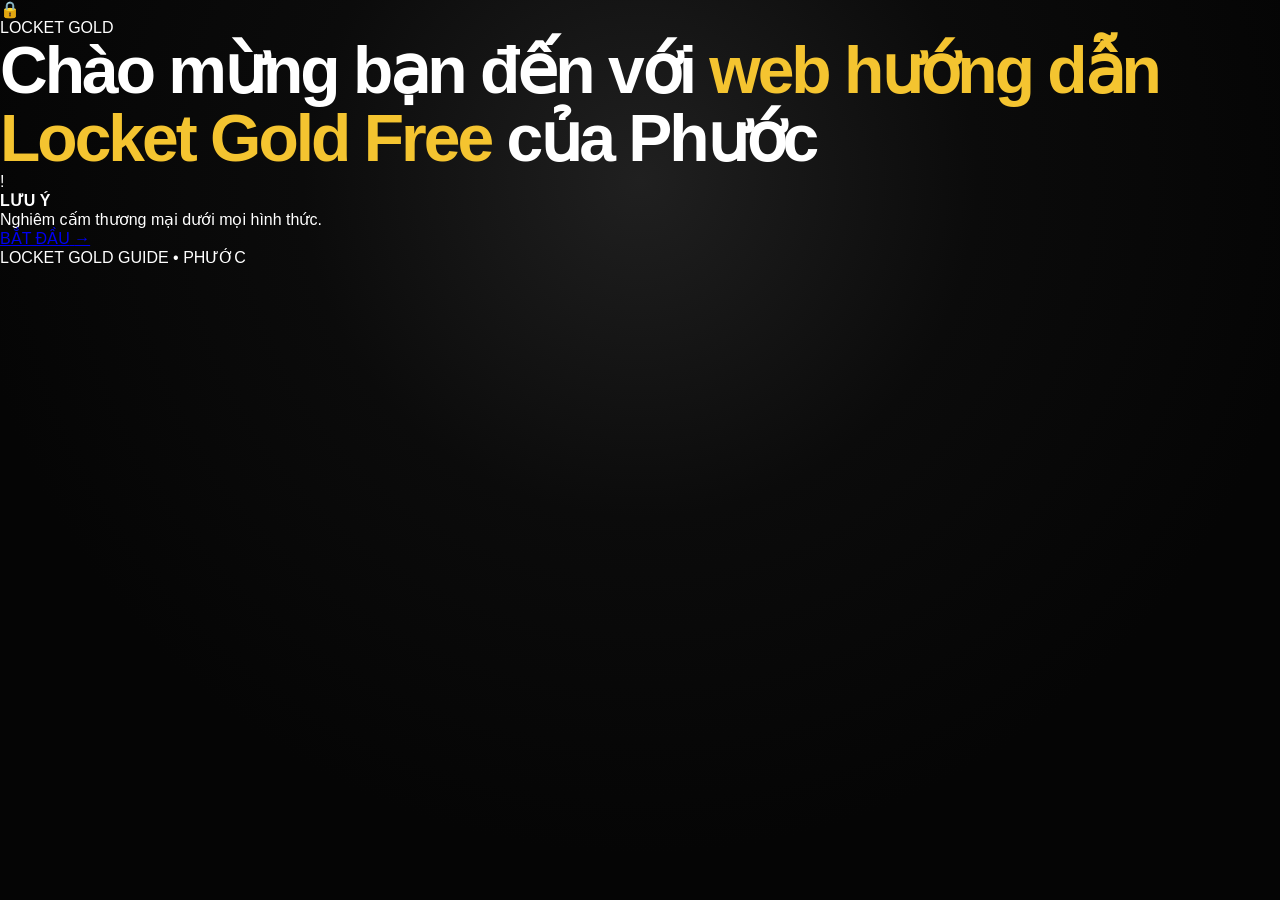
==== commit 24ef0517: "Update index.html" ====
--- a/index.html
+++ b/index.html
@@ -1,203 +1,85 @@
 <!DOCTYPE html>
 <html lang="vi">
+
 <head>
   <meta charset="UTF-8">
-  <meta name="viewport" content="width=device-width, initial-scale=1.0">
+
+  <meta
+    name="viewport"
+    content="width=device-width, initial-scale=1.0"
+  >
+
   <meta name="theme-color" content="#050505">
 
-  <title>Locket Gold | Phuoc</title>
+  <title>Locket Gold Free | Phước</title>
 
   <link rel="stylesheet" href="style.css">
 </head>
 
-<body>
 
-  <!-- MÀN HÌNH CHÀO -->
+<body class="welcome-page">
 
-  <section id="welcome" class="screen active">
+  <main class="welcome">
 
-    <div class="welcome-content">
+    <div class="welcome-box">
 
-      <div class="locket-icon">
+      <div class="gold-icon">
         🔒
       </div>
 
-      <div class="mini-title">
-        LOCKET GOLD GUIDE
-      </div>
+
+      <p class="welcome-small">
+        LOCKET GOLD
+      </p>
+
 
       <h1>
-        Chào mừng bạn đến với<br>
-        web hướng dẫn lên
-        <span>Locket Gold Free</span>
+        Chào mừng bạn đến với
+        <span>
+          web hướng dẫn Locket Gold Free
+        </span>
+        của Phước
       </h1>
 
-      <p class="description">
-        Hướng dẫn được trình bày từng bước.
-        Hãy đọc kỹ và hoàn thành từng bước trước khi tiếp tục.
-      </p>
 
-      <div class="notice">
-        <div class="notice-icon">!</div>
+      <div class="warning-box">
+
+        <div class="warning-symbol">
+          !
+        </div>
 
         <div>
-          <strong>Thông báo</strong>
+
+          <strong>
+            LƯU Ý
+          </strong>
+
           <p>
             Nghiêm cấm thương mại dưới mọi hình thức.
           </p>
-        </div>
-      </div>
 
-      <button class="start-button" onclick="startGuide()">
-        BẮT ĐẦU
-        <span>→</span>
-      </button>
-
-      <p class="credit">
-        Hướng dẫn bởi Phuoc
-      </p>
-
-    </div>
-
-  </section>
-
-
-  <!-- BƯỚC 1 -->
-
-  <section id="step1" class="screen">
-
-    <div class="guide-container">
-
-      <div class="progress">
-
-        <span>BƯỚC 1</span>
-
-        <div class="progress-bar">
-          <div style="width: 20%"></div>
-        </div>
-
-        <span>1 / 5</span>
-
-      </div>
-
-
-      <div class="step-icon">
-        💻
-      </div>
-
-
-      <div class="step-label">
-        BƯỚC ĐẦU TIÊN
-      </div>
-
-
-      <h2>
-        Chuẩn bị<br>
-        PC / Laptop
-      </h2>
-
-
-      <p class="step-description">
-        Bạn cần một máy tính Windows để thực hiện
-        bước thiết lập đầu tiên.
-      </p>
-
-
-      <div class="requirements">
-
-        <div class="requirement">
-          <span>✓</span>
-
-          <div>
-            <strong>PC / Laptop Windows</strong>
-            <p>Máy tính có kết nối Internet</p>
-          </div>
-        </div>
-
-
-        <div class="requirement">
-          <span>✓</span>
-
-          <div>
-            <strong>iPhone</strong>
-            <p>Mở khóa và chuẩn bị sẵn thiết bị</p>
-          </div>
-        </div>
-
-
-        <div class="requirement">
-          <span>✓</span>
-
-          <div>
-            <strong>Cáp kết nối</strong>
-            <p>Lightning hoặc USB-C phù hợp</p>
-          </div>
         </div>
 
       </div>
 
 
-      <button class="next-button" onclick="nextStep()">
-        TÔI ĐÃ CHUẨN BỊ XONG
+      <a
+        class="start-btn"
+        href="guide.html"
+      >
+        <span>BẮT ĐẦU</span>
         <span>→</span>
-      </button>
+      </a>
+
+
+      <p class="copyright">
+        LOCKET GOLD GUIDE • PHƯỚC
+      </p>
 
     </div>
 
-  </section>
-
-
-  <!-- BƯỚC 2 PLACEHOLDER -->
-
-  <section id="step2" class="screen">
-
-    <div class="guide-container">
-
-      <div class="progress">
-
-        <span>BƯỚC 2</span>
-
-        <div class="progress-bar">
-          <div style="width: 40%"></div>
-        </div>
-
-        <span>2 / 5</span>
-
-      </div>
-
-
-      <div class="step-icon">
-        🛠️
-      </div>
-
-
-      <div class="step-label">
-        3UTOOLS
-      </div>
-
-
-      <h2>
-        Tải và cài<br>
-        3uTools
-      </h2>
-
-
-      <p class="step-description">
-        Bước tiếp theo chúng ta sẽ hoàn thiện chi tiết
-        sau khi màn hình đầu tiên hoạt động đúng.
-      </p>
-
-
-      <button class="back-button" onclick="previousStep()">
-        ← QUAY LẠI
-      </button>
-
-    </div>
-
-  </section>
-
-
-  <script src="script.js"></script>
+  </main>
 
 </body>
+
 </html>
--- a/style.css
+++ b/style.css
@@ -1,520 +1,381 @@
 * {
+  box-sizing: border-box;
   margin: 0;
   padding: 0;
-  box-sizing: border-box;
-}
-
-html {
-  scroll-behavior: smooth;
-}
-
+}
+
+html,
 body {
-  background: #080808;
-  color: #fff;
-
+  width: 100%;
+  min-height: 100%;
+}
+
+body {
   font-family:
     -apple-system,
     BlinkMacSystemFont,
     "Segoe UI",
     sans-serif;
 
-  line-height: 1.6;
-}
-
-.topbar {
+  background:
+    radial-gradient(
+      circle at 50% 20%,
+      #202020 0%,
+      #0b0b0b 35%,
+      #050505 70%
+    );
+
+  color: white;
+}
+
+
+/* MỖI BƯỚC = 1 MÀN HÌNH */
+
+.screen {
+  display: none;
+
+  min-height: 100vh;
+
+  padding: 35px 20px;
+
+  align-items: center;
+  justify-content: center;
+}
+
+.screen.active {
+  display: flex;
+
+  animation: showScreen .4s ease;
+}
+
+@keyframes showScreen {
+
+  from {
+    opacity: 0;
+    transform: translateY(10px);
+  }
+
+  to {
+    opacity: 1;
+    transform: translateY(0);
+  }
+
+}
+
+
+/* WELCOME */
+
+.welcome-content {
+  width: 100%;
+  max-width: 650px;
+
+  text-align: center;
+}
+
+.locket-icon {
+  width: 75px;
   height: 75px;
+
+  margin: 0 auto 28px;
+
+  display: grid;
+  place-items: center;
+
+  font-size: 32px;
+
+  background: #151515;
+
+  border: 1px solid #2d2d2d;
+
+  border-radius: 23px;
+
+  box-shadow:
+    0 15px 60px rgba(0,0,0,.5);
+}
+
+.mini-title {
+  color: #777;
+
+  font-size: 10px;
+
+  font-weight: 700;
+
+  letter-spacing: 3px;
+
+  margin-bottom: 20px;
+}
+
+h1 {
+  font-size: clamp(40px, 8vw, 66px);
+
+  line-height: 1.03;
+
+  letter-spacing: -3px;
+}
+
+h1 span {
+  color: #f4c430;
+}
+
+.description {
+  max-width: 500px;
+
+  margin: 25px auto;
+
+  color: #8c8c8c;
+
+  font-size: 15px;
+}
+
+
+/* NOTICE */
+
+.notice {
+  max-width: 500px;
+
+  margin: 30px auto;
+
+  padding: 17px;
+
+  text-align: left;
+
+  display: flex;
+
+  gap: 14px;
+
+  background: rgba(255,255,255,.045);
+
+  border: 1px solid #292929;
+
+  border-radius: 16px;
+}
+
+.notice-icon {
+  flex-shrink: 0;
+
+  width: 35px;
+  height: 35px;
+
+  display: grid;
+  place-items: center;
+
+  border-radius: 50%;
+
+  background: #f4c430;
+  color: black;
+
+  font-weight: 900;
+}
+
+.notice strong {
+  font-size: 13px;
+}
+
+.notice p {
+  color: #888;
+
+  margin-top: 2px;
+
+  font-size: 13px;
+}
+
+
+/* BUTTON */
+
+.start-button,
+.next-button {
+  width: 100%;
+  max-width: 500px;
+
+  border: 0;
+
+  padding: 18px 22px;
+
+  background: white;
+  color: black;
+
+  border-radius: 15px;
+
+  font-weight: 800;
+
+  cursor: pointer;
 
   display: flex;
   align-items: center;
   justify-content: space-between;
 
-  max-width: 920px;
-
   margin: auto;
-  padding: 0 20px;
-
-  border-bottom: 1px solid #202020;
-}
-
-.brand {
-  color: white;
-  text-decoration: none;
-
-  display: flex;
+
+  transition: .2s;
+}
+
+.start-button:hover,
+.next-button:hover {
+  transform: translateY(-2px);
+
+  background: #eeeeee;
+}
+
+.credit {
+  color: #555;
+
+  font-size: 11px;
+
+  margin-top: 25px;
+}
+
+
+/* GUIDE SCREEN */
+
+.guide-container {
+  width: 100%;
+  max-width: 600px;
+}
+
+.progress {
+  display: grid;
+
+  grid-template-columns: auto 1fr auto;
+
   align-items: center;
-  gap: 11px;
-}
-
-.brand-icon {
-  width: 42px;
-  height: 42px;
+
+  gap: 15px;
+
+  margin-bottom: 70px;
+
+  color: #666;
+
+  font-size: 10px;
+
+  letter-spacing: 1px;
+}
+
+.progress-bar {
+  height: 3px;
+
+  background: #202020;
+
+  overflow: hidden;
+
+  border-radius: 10px;
+}
+
+.progress-bar div {
+  height: 100%;
+
+  background: white;
+
+  border-radius: 10px;
+}
+
+.step-icon {
+  width: 65px;
+  height: 65px;
 
   display: grid;
   place-items: center;
 
-  background: #181818;
+  background: #151515;
 
   border: 1px solid #292929;
-  border-radius: 13px;
-}
-
-.brand strong,
-.brand small {
-  display: block;
-}
-
-.brand small {
+
+  border-radius: 20px;
+
+  font-size: 28px;
+
+  margin-bottom: 25px;
+}
+
+.step-label {
   color: #777;
-}
-
-.status {
+
   font-size: 10px;
 
-  letter-spacing: 1.5px;
-
+  letter-spacing: 2px;
+
+  margin-bottom: 10px;
+}
+
+.guide-container h2 {
+  font-size: clamp(42px, 8vw, 62px);
+
+  line-height: 1;
+
+  letter-spacing: -3px;
+}
+
+.step-description {
   color: #888;
 
-  border: 1px solid #282828;
-
-  padding: 6px 10px;
-
-  border-radius: 20px;
-}
-
-main {
-  max-width: 920px;
-  margin: auto;
-}
-
-
-/* HERO */
-
-.hero {
-  min-height: 620px;
-
+  margin: 20px 0 30px;
+
+  max-width: 500px;
+}
+
+
+/* REQUIREMENTS */
+
+.requirements {
+  margin: 30px 0;
+}
+
+.requirement {
   display: flex;
-  flex-direction: column;
+
   align-items: center;
-  justify-content: center;
-
-  text-align: center;
-
-  padding: 80px 20px;
-}
-
-.hero-badge {
-  font-size: 10px;
-
-  letter-spacing: 2px;
-
-  color: #888;
-
-  border: 1px solid #292929;
-
-  padding: 7px 13px;
-
-  border-radius: 30px;
-}
-
-.hero h1 {
-  margin: 24px 0;
-
-  font-size: clamp(50px, 10vw, 82px);
-
-  line-height: .96;
-
-  letter-spacing: -5px;
-}
-
-.hero-description {
-  max-width: 480px;
-
-  color: #888;
-
-  margin-bottom: 30px;
-}
-
-.primary-button {
-  background: white;
-  color: black;
-
-  text-decoration: none;
-
-  padding: 15px 24px;
-
-  border-radius: 14px;
-
-  font-weight: 750;
-
-  display: inline-flex;
-  gap: 20px;
-
-  transition: .2s;
-}
-
-.primary-button:hover {
-  transform: translateY(-2px);
-}
-
-.hero-info {
-  display: flex;
-
-  margin-top: 70px;
-
-  border: 1px solid #202020;
-
-  border-radius: 17px;
-
-  overflow: hidden;
-}
-
-.hero-info div {
-  min-width: 130px;
-
-  padding: 16px 25px;
-
-  border-right: 1px solid #202020;
-}
-
-.hero-info div:last-child {
-  border-right: 0;
-}
-
-.hero-info strong,
-.hero-info span {
-  display: block;
-}
-
-.hero-info span {
-  color: #666;
-  font-size: 11px;
-}
-
-
-/* SECTIONS */
-
-.section {
-  padding: 75px 20px;
-}
-
-.section-heading {
-  margin-bottom: 35px;
-}
-
-.section-heading > span {
-  color: #666;
-
-  font-size: 10px;
-
-  letter-spacing: 2px;
-}
-
-.section-heading h2 {
-  font-size: 37px;
-
-  letter-spacing: -1px;
-
-  margin-top: 4px;
-}
-
-.section-heading p {
-  color: #777;
-}
-
-
-/* PREPARE */
-
-.prepare-grid {
-  display: grid;
-
-  grid-template-columns: 1fr 1fr;
-
-  gap: 12px;
-}
-
-.check-card {
-  background: #111;
-
-  border: 1px solid #222;
-
-  border-radius: 17px;
-
-  padding: 20px;
-
-  display: flex;
-  align-items: center;
 
   gap: 15px;
 
-  cursor: pointer;
-}
-
-.check-card:hover {
-  border-color: #444;
-}
-
-.check-card input {
-  width: 18px;
-  height: 18px;
-
-  accent-color: white;
-}
-
-.check-icon {
-  font-size: 25px;
-}
-
-.check-card strong,
-.check-card small {
-  display: block;
-}
-
-.check-card small {
-  color: #777;
-}
-
-
-/* GUIDE */
-
-.guide-card {
-  background: #101010;
-
-  border: 1px solid #222;
-
-  border-radius: 25px;
-
-  padding: 30px;
-
-  margin-bottom: 22px;
-}
-
-.step-top {
-  display: flex;
-
-  justify-content: space-between;
-
-  align-items: center;
-
-  margin-bottom: 30px;
-}
-
-.step-number {
-  width: 50px;
-  height: 50px;
-
-  border-radius: 50%;
-
-  background: white;
-  color: black;
+  padding: 17px 0;
+
+  border-bottom: 1px solid #202020;
+}
+
+.requirement > span {
+  width: 30px;
+  height: 30px;
 
   display: grid;
   place-items: center;
 
-  font-weight: 800;
-}
-
-.step-progress {
+  flex-shrink: 0;
+
+  background: #181818;
+
+  border-radius: 50%;
+
+  color: #aaa;
+}
+
+.requirement strong {
+  font-size: 14px;
+}
+
+.requirement p {
   color: #666;
 
-  font-size: 10px;
-
-  letter-spacing: 2px;
-}
-
-.guide-card h3 {
-  font-size: 29px;
-
-  margin-bottom: 5px;
-}
-
-.step-description {
-  color: #888;
-
-  max-width: 600px;
-
-  margin-bottom: 28px;
-}
-
-
-/* INSTRUCTIONS */
-
-.instruction-list {
-  border-top: 1px solid #222;
-}
-
-.instruction {
-  display: grid;
-
-  grid-template-columns: 38px 1fr;
-
-  gap: 15px;
-
-  padding: 20px 0;
-
-  border-bottom: 1px solid #222;
-}
-
-.instruction > span {
-  width: 30px;
-  height: 30px;
-
-  display: grid;
-  place-items: center;
-
-  border-radius: 50%;
-
-  background: #1c1c1c;
-
-  color: #aaa;
-
   font-size: 12px;
-}
-
-.instruction p {
+
+  margin-top: 2px;
+}
+
+
+/* BACK */
+
+.back-button {
+  margin-top: 15px;
+
+  border: 0;
+
+  background: transparent;
+
   color: #777;
 
-  margin-top: 3px;
-
-  font-size: 14px;
-}
-
-
-/* BOXES */
-
-.tip,
-.warning {
-  padding: 17px;
-
-  margin-top: 22px;
-
-  border-radius: 13px;
-
-  background: #181818;
-}
-
-.tip p,
-.warning p {
-  color: #888;
-
-  font-size: 13px;
-
-  margin-top: 3px;
-}
-
-.warning {
-  border-left: 3px solid #555;
-}
-
-
-/* FINAL */
-
-.final-checklist {
-  display: grid;
-
-  gap: 9px;
-}
-
-.final-checklist label {
-  background: #181818;
-
-  padding: 15px;
-
-  border-radius: 12px;
-
-  display: flex;
-
-  gap: 12px;
-
   cursor: pointer;
-}
-
-.final-checklist input {
-  width: 18px;
-
-  accent-color: white;
-}
-
-.complete-message {
-  display: none;
-
-  margin-top: 25px;
-
-  text-align: center;
-
-  padding: 35px;
-
-  border: 1px solid #333;
-
-  border-radius: 18px;
-}
-
-.complete-message div {
-  width: 50px;
-  height: 50px;
-
-  margin: 0 auto 12px;
-
-  display: grid;
-  place-items: center;
-
-  background: white;
-  color: black;
-
-  border-radius: 50%;
-
-  font-size: 23px;
-}
-
-.complete-message p {
-  color: #777;
-}
-
-
-/* FAQ */
-
-details {
-  background: #111;
-
-  border: 1px solid #222;
-
-  border-radius: 15px;
-
-  margin-bottom: 10px;
-
-  padding: 18px;
-}
-
-summary {
-  cursor: pointer;
-
-  font-weight: 650;
-}
-
-details p {
-  color: #888;
-
-  margin-top: 13px;
-
-  font-size: 14px;
-}
-
-
-/* FOOTER */
-
-footer {
-  text-align: center;
-
-  padding: 50px 20px;
-
-  border-top: 1px solid #202020;
-
-  color: #777;
-
-  font-size: 12px;
-}
-
-footer strong {
-  color: white;
+
+  padding: 15px 0;
+
+  font-weight: 700;
 }
 
 
@@ -522,40 +383,20 @@
 
 @media (max-width: 600px) {
 
-  .hero {
-    min-height: 570px;
-  }
-
-  .hero h1 {
-    letter-spacing: -3px;
-  }
-
-  .hero-info {
-    width: 100%;
-  }
-
-  .hero-info div {
-    min-width: 0;
-
-    flex: 1;
-
-    padding: 14px 8px;
-  }
-
-  .prepare-grid {
-    grid-template-columns: 1fr;
-  }
-
-  .guide-card {
-    padding: 22px;
-  }
-
-  .section {
-    padding: 55px 16px;
-  }
-
-  .section-heading h2 {
-    font-size: 32px;
-  }
-
-}
+  .screen {
+    padding: 28px 18px;
+  }
+
+  h1 {
+    letter-spacing: -2px;
+  }
+
+  .progress {
+    margin-bottom: 45px;
+  }
+
+  .guide-container h2 {
+    letter-spacing: -2px;
+  }
+
+}
